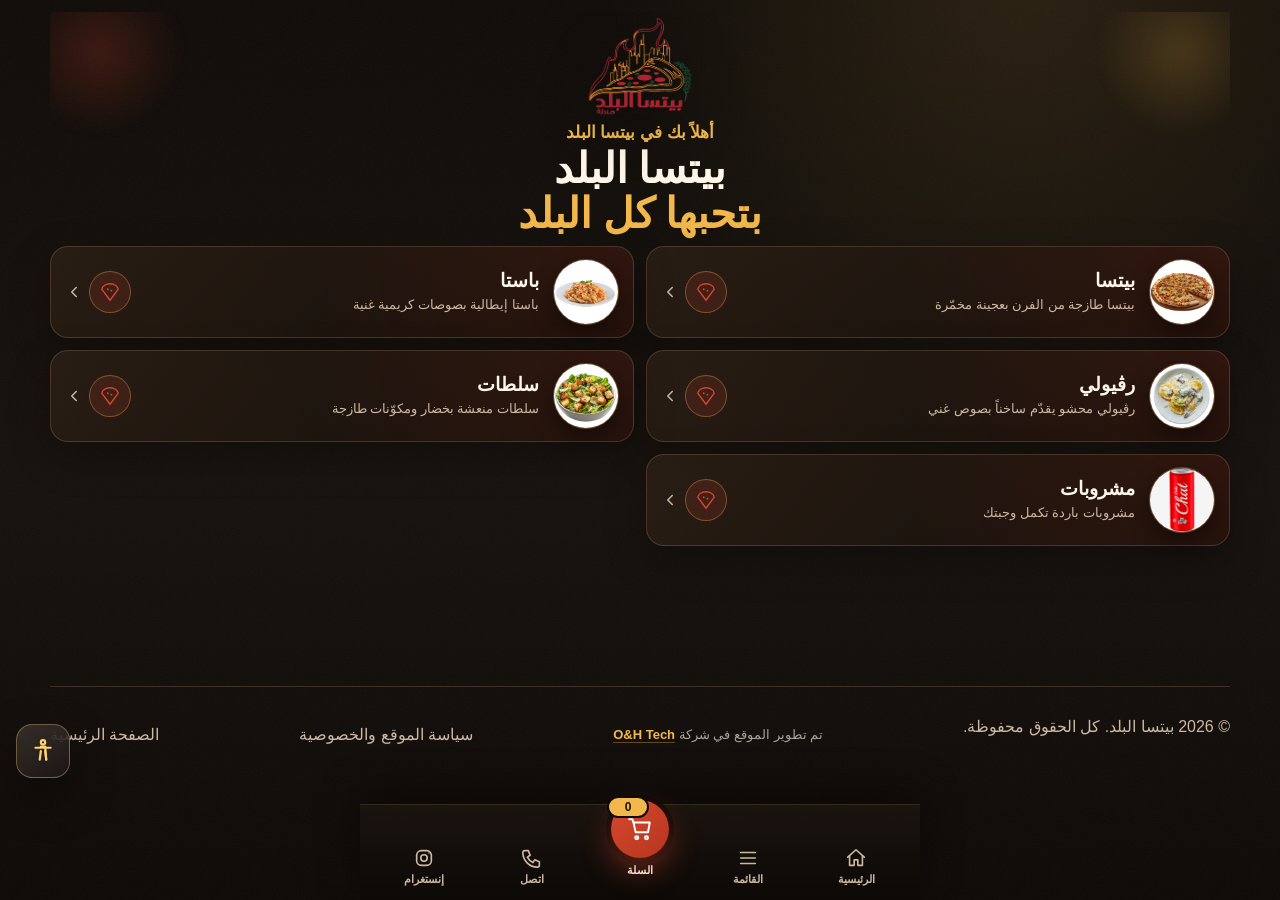
==== menu.html @ ef50d045 "Update pizza-Omari" ====
<!doctype html>
<html lang="ar" dir="rtl">
<head>
  <meta charset="utf-8">
  <meta name="viewport" content="width=device-width, initial-scale=1">
  <meta http-equiv="Content-Security-Policy" content="default-src 'self'; script-src 'self'; style-src 'self' 'unsafe-inline' https://fonts.googleapis.com; font-src 'self' https://fonts.gstatic.com; img-src 'self' data: https:; media-src 'self'; frame-src https://www.google.com https://maps.google.com; connect-src 'self'; object-src 'none'; base-uri 'self'; form-action 'none'; upgrade-insecure-requests">
  <meta http-equiv="X-Content-Type-Options" content="nosniff">
  <meta name="referrer" content="strict-origin-when-cross-origin">
  <title>قائمة بيتسا البلد | بيتسا، باستا، رڤيولي وسلطات</title>
  <meta name="description" content="استعرض قائمة بيتسا البلد، اختر المكونات والإضافات، واجمع طلبك في سلة عرض للنادل بدون إتمام طلب إلكتروني.">
  <meta name="theme-color" content="#120d0a">
  <link rel="icon" type="image/png" href="assets/favicon.png">
  <link rel="apple-touch-icon" href="assets/favicon.png">
  <link rel="preconnect" href="https://fonts.googleapis.com">
  <link rel="preconnect" href="https://fonts.gstatic.com" crossorigin>
  <link rel="stylesheet" href="https://fonts.googleapis.com/css2?family=Cairo:wght@400;500;600;700;800;900&family=El+Messiri:wght@400;500;600;700&display=swap">
  <link rel="stylesheet" href="css/main.css?v=20260606-close-center">
  <link rel="stylesheet" href="css/menu.css?v=20260606-close-center">
  <link rel="stylesheet" href="css/responsive.css">
  <link rel="stylesheet" href="css/enhancements.css?v=20260606-availability">
  <link rel="stylesheet" href="css/accessibility.css?v=20260606-a11y-left">
</head>
<body class="menu-page">
  <header class="site-header solid">
    <a class="brand" href="index.html" aria-label="بيتسا البلد">
      <span class="brand-mark"><img src="assets/logo-transparent.png" alt="" width="52" height="52"></span>
      <span>بيتسا البلد</span>
    </a>
    <nav class="nav-links" aria-label="التنقل الرئيسي">
      <a href="index.html#about">عن المطعم</a>
      <a href="menu.html" aria-current="page">القائمة</a>
      <a href="index.html#gallery">الصور</a>
      <a href="index.html#contact">تواصل</a>
    </nav>
    <a class="header-call" data-site-phone-link href="tel:0502210075">اتصل الآن</a>
  </header>

  <main class="menu-shell" data-view="categories">
    <div class="categories-view">
      <section class="menu-hero-brand">
        <img class="mhb-logo" src="assets/logo-transparent.png" alt="بيتسا البلد" width="84" height="84">
        <p class="mhb-welcome">أهلاً بك في بيتسا البلد</p>
        <h1 class="mhb-title">بيتسا البلد<br><span>بتحبها كل البلد</span></h1>
      </section>

      <section class="category-cards" id="categoryCards" aria-label="فئات القائمة"></section>
    </div>

    <div class="products-view">
      <div class="products-head">
        <button class="back-to-cats" id="backToCats" type="button">
          <svg viewBox="0 0 24 24" fill="none" stroke="currentColor" stroke-width="2" stroke-linecap="round" stroke-linejoin="round" aria-hidden="true"><path d="M9 6l6 6-6 6"/></svg>
          <span>القائمة الرئيسية</span>
        </button>
        <h2 id="activeCategoryTitle"></h2>
      </div>

      <section class="menu-tools" aria-label="البحث والفلترة">
      <label class="search-box">
        <span>بحث</span>
        <input id="menuSearch" type="search" placeholder="ابحث عن منتج..." autocomplete="off">
      </label>
      <div class="category-tabs" id="categoryTabs" role="tablist" aria-label="فئات القائمة"></div>
    </section>

    <section class="menu-board" aria-label="القائمة والسلة">
      <div class="menu-results">
        <div class="results-meta" id="resultsMeta"></div>
        <div class="products-grid" id="productsGrid"></div>
        <p class="empty-state" id="emptyState" hidden>لا توجد منتجات مطابقة للبحث الحالي.</p>
      </div>

    </section>
    </div>
  </main>

  <aside class="cart-panel" aria-label="سلة عرض للنادل">
    <div class="cart-head">
      <div>
        <span class="eyebrow">سلة العرض</span>
        <h2>اختياراتك</h2>
      </div>
      <strong id="cartCount">0</strong>
      <button class="cart-close" id="cartClose" type="button" aria-label="إغلاق السلة">×</button>
    </div>
    <div class="cart-items" id="cartItems"></div>
    <p class="empty-cart" id="emptyCart">السلة فارغة حالياً. أضف وجبة لتجميع أفكارك قبل مناداة النادل.</p>
    <div class="cart-total">
      <span>المجموع التقريبي</span>
      <strong id="cartTotal">0 ₪</strong>
    </div>
    <button class="checkout-btn" id="checkoutOrder" type="button">إتمام الطلب عبر واتساب</button>
    <button class="clear-cart" id="clearCart" type="button">تفريغ السلة</button>
    <p class="cart-note">أضف أصنافك ثم أرسل الطلب عبر واتساب، أو اعرض السلة للنادل عند الطاولة.</p>
  </aside>

  <nav class="bottom-nav" aria-label="التنقل السفلي">
    <a class="bottom-nav-item" href="index.html" aria-label="الصفحة الرئيسية">
      <svg viewBox="0 0 24 24" fill="none" stroke="currentColor" stroke-width="1.8" stroke-linecap="round" stroke-linejoin="round" aria-hidden="true"><path d="M3 11l9-8 9 8"/><path d="M5 10v10h5v-6h4v6h5V10"/></svg>
      <span>الرئيسية</span>
    </a>
    <button class="bottom-nav-item" id="navMenu" type="button" aria-label="عرض كل الأصناف">
      <svg viewBox="0 0 24 24" fill="none" stroke="currentColor" stroke-width="1.8" stroke-linecap="round" stroke-linejoin="round" aria-hidden="true"><path d="M4 6h16M4 12h16M4 18h16"/></svg>
      <span>القائمة</span>
    </button>
    <button class="bottom-nav-cart" id="cartToggle" type="button" aria-label="فتح السلة">
      <span class="cart-fab">
        <svg viewBox="0 0 24 24" fill="none" stroke="currentColor" stroke-width="1.8" stroke-linecap="round" stroke-linejoin="round" aria-hidden="true"><path d="M6 6h15l-1.6 9H8z"/><path d="M6 6 5 3H2"/><circle cx="9" cy="20" r="1.4"/><circle cx="18" cy="20" r="1.4"/></svg>
        <span class="cart-float-count" id="cartFloatCount">0</span>
      </span>
      <span>السلة</span>
      <strong id="cartFloatTotal" hidden>0 ₪</strong>
    </button>
    <a class="bottom-nav-item" data-site-phone-link href="tel:0502210075" aria-label="اتصل بنا">
      <svg viewBox="0 0 24 24" fill="none" stroke="currentColor" stroke-width="1.8" stroke-linecap="round" stroke-linejoin="round" aria-hidden="true"><path d="M4 4h4l2 5-3 2a12 12 0 0 0 6 6l2-3 5 2v4a2 2 0 0 1-2 2A16 16 0 0 1 2 6a2 2 0 0 1 2-2z"/></svg>
      <span>اتصل</span>
    </a>
    <a class="bottom-nav-item" data-site-instagram href="https://instagram.com/pizza._.albld" target="_blank" rel="noopener noreferrer" aria-label="إنستغرام بيتسا البلد">
      <svg viewBox="0 0 24 24" fill="none" stroke="currentColor" stroke-width="1.8" stroke-linecap="round" stroke-linejoin="round" aria-hidden="true"><rect x="4" y="4" width="16" height="16" rx="5"/><circle cx="12" cy="12" r="3.5"/><path d="M17.5 6.5h.01"/></svg>
      <span>إنستغرام</span>
    </a>
  </nav>

  <div class="cart-backdrop" id="cartBackdrop" aria-hidden="true"></div>

  <div class="customizer" id="customizer" aria-hidden="true">
    <div class="customizer-dialog" role="dialog" aria-modal="true" aria-labelledby="customizerTitle">
      <button class="modal-close" id="closeCustomizer" type="button" aria-label="إغلاق">×</button>
      <div class="customizer-grid">
        <img id="customizerImage" alt="">
        <div class="customizer-content">
          <span class="category-pill" id="customizerCategory"></span>
          <h2 id="customizerTitle"></h2>
          <p id="customizerDescription"></p>
          <div class="customizer-price" id="customizerPrice"></div>

          <div class="option-group" id="ingredientsOptions"></div>
          <div class="option-group" id="freeAddonOptions"></div>
          <div class="option-group" id="paidAddonOptions"></div>

          <label class="notes-field">
            <span>ملاحظات خاصة</span>
            <textarea id="itemNotes" rows="3" placeholder="مثال: سلطة بدون بصل، صوص على الجنب..."></textarea>
          </label>

          <div class="modal-actions">
            <div class="qty-stepper customizer-qty-stepper">
              <span>الكمية</span>
              <button type="button" id="itemQtyMinus" aria-label="إنقاص الكمية">−</button>
              <strong id="itemQty" class="qty-readonly" aria-live="polite">1</strong>
              <button type="button" id="itemQtyPlus" aria-label="زيادة الكمية">+</button>
            </div>
            <button class="add-cart-btn" id="saveCartItem" type="button">إضافة للسلة</button>
          </div>
        </div>
      </div>
    </div>
  </div>

  <div class="pizza-split-modal" id="pizzaSplitModal" aria-hidden="true">
    <div class="pizza-split-dialog" role="dialog" aria-modal="true" aria-labelledby="pizzaSplitTitle">
      <button class="modal-close pizza-split-close" id="pizzaSplitClose" type="button" aria-label="إغلاق">×</button>
      <div id="pizzaSplitContent"></div>
    </div>
  </div>

  <footer class="site-footer">
    <p>© <span id="year"></span> بيتسا البلد. كل الحقوق محفوظة.</p>
    <p class="credit-line">تم تطوير الموقع في شركة  <a href="https://oh-tech.co" target="_blank" rel="noopener noreferrer">O&amp;H Tech</a></p>
    <a href="policy.html">سياسة الموقع والخصوصية</a>
    <a href="index.html">الصفحة الرئيسية</a>
  </footer>

  <div class="toast-stack" id="toastStack" aria-live="polite" aria-atomic="false"></div>

  <script src="data/site.js"></script>
  <script src="data/menu.js?v=20260606-availability"></script>
  <script src="js/menu.js?v=20260606-whatsapp-api" defer></script>
  <script src="js/accessibility.js?v=20260606-a11y" defer></script>
</body>
</html>
---- css/main.css ----
:root {
  color-scheme: dark;
  --bg: #120d0a;
  --bg-soft: #1c1510;
  --panel: #241a13;
  --panel-2: #2e2117;
  --text: #fff6e8;
  --muted: #cdb9a3;
  --line: rgba(255, 214, 158, .16);
  --gold: #f2b84b;
  --amber: #d96b28;
  --tomato: #d8462f;
  --green: #7eaa54;
  --shadow: 0 24px 80px rgba(0, 0, 0, .38);
  --radius: 8px;
  --container: min(1180px, calc(100% - 40px));
  font-family: Tahoma, Arial, sans-serif;
}

* {
  box-sizing: border-box;
}

html {
  scroll-behavior: smooth;
}

body {
  margin: 0;
  min-height: 100vh;
  background:
    radial-gradient(circle at 80% 10%, rgba(216, 70, 47, .18), transparent 28rem),
    radial-gradient(circle at 12% 4%, rgba(242, 184, 75, .13), transparent 24rem),
    linear-gradient(180deg, #120d0a 0%, #18100c 48%, #100b09 100%);
  color: var(--text);
  overflow-x: hidden;
}

body.loading {
  overflow: hidden;
}

img {
  display: block;
  max-width: 100%;
}

a {
  color: inherit;
  text-decoration: none;
}

button,
input {
  font: inherit;
}

.site-header {
  position: fixed;
  top: 0;
  left: 0;
  right: auto;
  transform: none;
  z-index: 50;
  width: 100%;
  min-height: 76px;
  margin: 0;
  display: grid;
  grid-template-columns: minmax(230px, 1fr) auto minmax(170px, 1fr);
  align-items: center;
  gap: 22px;
  padding: 10px max(22px, calc((100vw - 1180px) / 2));
  border: 0;
  border-bottom: 1px solid rgba(255, 214, 158, .12);
  border-radius: 0;
  background: linear-gradient(180deg, rgba(18, 13, 10, .96), rgba(18, 13, 10, .82));
  box-shadow: 0 18px 54px rgba(0, 0, 0, .28);
  backdrop-filter: blur(20px);
}

.site-header.solid {
  position: sticky;
  top: 12px;
  left: auto;
  right: auto;
  transform: none;
  width: var(--container);
  min-height: 62px;
  margin-top: 12px;
  padding: 8px 10px;
  border: 1px solid var(--line);
  border-radius: var(--radius);
  background: linear-gradient(180deg, rgba(28, 21, 16, .94), rgba(18, 13, 10, .9));
}

.site-header:not(.solid) {
  direction: ltr;
  display: flex;
  justify-content: center;
}

.site-header:not(.solid) .brand,
.site-header:not(.solid) .nav-links,
.site-header:not(.solid) .header-call {
  direction: rtl;
}

.site-header:not(.solid) .brand {
  order: 3;
  margin-left: auto;
}

.site-header:not(.solid) .nav-links {
  order: 2;
  margin-inline: auto;
}

.site-header:not(.solid) .header-call {
  order: 1;
  margin-right: auto;
}

.brand {
  display: inline-flex;
  align-items: center;
  gap: 12px;
  justify-self: start;
  font-weight: 800;
  white-space: nowrap;
}

.brand-mark {
  display: grid;
  place-items: center;
  width: 58px;
  height: 48px;
  border-radius: 0;
  background: transparent;
  box-shadow: none;
  overflow: visible;
}

.brand-mark img {
  width: 52px;
  height: 52px;
  object-fit: contain;
  transform: translateY(1px);
  filter: drop-shadow(0 8px 14px rgba(0, 0, 0, .45));
}

.nav-links {
  justify-self: center;
  display: flex;
  align-items: center;
  justify-content: center;
  gap: 4px;
  padding: 4px;
  border: 1px solid rgba(255, 214, 158, .12);
  border-radius: var(--radius);
  background: rgba(255, 255, 255, .035);
  color: var(--muted);
  font-size: 14px;
}

.nav-links a {
  min-height: 36px;
  display: inline-flex;
  align-items: center;
  padding: 0 14px;
  border-radius: 6px;
  transition: color .2s ease, transform .2s ease, background .2s ease;
}

.nav-links a:hover,
.nav-links a[aria-current="page"] {
  color: var(--text);
  background: rgba(242, 184, 75, .1);
  transform: translateY(-2px);
}

.header-call {
  justify-self: end;
  display: inline-flex;
  align-items: center;
  justify-content: center;
  min-height: 42px;
  padding: 0 18px;
  border: 1px solid rgba(242, 184, 75, .38);
  border-radius: var(--radius);
  color: var(--gold);
  font-weight: 700;
}

.home-notice {
  position: fixed;
  top: 86px;
  left: 50%;
  z-index: 45;
  width: var(--container);
  min-height: 46px;
  display: grid;
  grid-template-columns: auto 1fr auto;
  align-items: center;
  gap: 14px;
  padding: 8px 12px;
  border: 1px solid rgba(242, 184, 75, .24);
  border-radius: var(--radius);
  background: rgba(28, 21, 16, .78);
  box-shadow: 0 16px 44px rgba(0, 0, 0, .28);
  backdrop-filter: blur(16px);
  transform: translateX(-50%);
}

.home-notice span {
  display: inline-flex;
  align-items: center;
  min-height: 30px;
  padding: 0 10px;
  border-radius: 999px;
  color: #211106;
  background: var(--gold);
  font-size: 13px;
  font-weight: 900;
}

.home-notice p {
  margin: 0;
  color: var(--muted);
  line-height: 1.5;
  font-size: 14px;
}

.home-notice a {
  color: var(--gold);
  font-weight: 900;
  white-space: nowrap;
}

.page-shell,
.menu-shell {
  width: var(--container);
  margin: 0 auto;
}

.hero {
  min-height: 100vh;
  display: grid;
  grid-template-columns: minmax(0, .95fr) minmax(320px, 1.05fr);
  align-items: center;
  gap: 42px;
  padding: 172px 0 70px;
}

.hero-content {
  position: relative;
  z-index: 2;
}

.eyebrow {
  margin: 0 0 12px;
  color: var(--gold);
  font-weight: 800;
  letter-spacing: 0;
}

h1,
h2,
h3,
p {
  margin-top: 0;
}

h1 {
  margin-bottom: 18px;
  font-size: clamp(48px, 8vw, 104px);
  line-height: .95;
  letter-spacing: 0;
}

h2 {
  margin-bottom: 14px;
  font-size: clamp(30px, 4vw, 56px);
  line-height: 1.08;
}

h3 {
  margin-bottom: 8px;
}

.hero-copy {
  max-width: 650px;
  color: var(--muted);
  font-size: 19px;
  line-height: 1.9;
}

.hero-actions {
  display: flex;
  flex-wrap: wrap;
  gap: 14px;
  margin-top: 30px;
}

.btn {
  position: relative;
  display: inline-flex;
  align-items: center;
  justify-content: center;
  min-height: 48px;
  padding: 13px 24px;
  border-radius: var(--radius);
  overflow: hidden;
  font-weight: 800;
  transition: transform .2s ease, box-shadow .2s ease, border-color .2s ease;
}

.btn::after {
  content: "";
  position: absolute;
  inset: 0;
  background: linear-gradient(90deg, transparent, rgba(255, 255, 255, .22), transparent);
  transform: translateX(110%);
  transition: transform .45s ease;
}

.btn:hover {
  transform: translateY(-3px);
}

.btn:hover::after {
  transform: translateX(-110%);
}

.btn-primary {
  color: #211106;
  background: linear-gradient(135deg, var(--gold), #ffcf67);
  box-shadow: 0 16px 40px rgba(242, 184, 75, .25);
}

.btn-ghost {
  border: 1px solid var(--line);
  background: rgba(255, 255, 255, .04);
}

.hero-visual {
  filter: drop-shadow(0 30px 70px rgba(0, 0, 0, .45));
}

.section-heading {
  max-width: 760px;
  margin-bottom: 34px;
}

.section-heading p:not(.eyebrow) {
  color: var(--muted);
  line-height: 1.85;
}

section:not(.hero) {
  padding: 92px 0;
}

.about-grid,
.location-grid {
  display: grid;
  grid-template-columns: minmax(0, 1fr) minmax(320px, .82fr);
  gap: 24px;
  align-items: stretch;
}

.about-media,
.info-panel,
.dish-card,
.feature-card,
.contact-card {
  border: 1px solid var(--line);
  border-radius: var(--radius);
  background: linear-gradient(180deg, rgba(255, 255, 255, .055), rgba(255, 255, 255, .025));
  box-shadow: var(--shadow);
}

.about-media {
  overflow: hidden;
  min-height: 460px;
}

.about-media img {
  width: 100%;
  height: 100%;
  object-fit: cover;
}

.feature-grid {
  display: grid;
  grid-template-columns: repeat(2, minmax(0, 1fr));
  gap: 16px;
}

.feature-card {
  padding: 24px;
}

.feature-card span {
  display: inline-block;
  margin-bottom: 34px;
  color: var(--gold);
  font-weight: 900;
}

.feature-card p,
.dish-card p,
.info-panel p {
  color: var(--muted);
  line-height: 1.75;
}

.menu-preview,
.contact-grid {
  display: grid;
  grid-template-columns: repeat(3, minmax(0, 1fr));
  gap: 18px;
}

.dish-card {
  overflow: hidden;
}

.dish-card img {
  width: 100%;
  aspect-ratio: 1.2;
  object-fit: cover;
  background: var(--panel);
}

.dish-card div {
  padding: 20px;
}

.dish-card strong {
  display: inline-block;
  margin-top: 8px;
  color: var(--gold);
  font-size: 22px;
}

.gallery-grid {
  display: grid;
  grid-template-columns: 1.1fr .9fr;
  grid-auto-rows: 270px;
  gap: 16px;
}

.gallery-item {
  position: relative;
  padding: 0;
  border: 1px solid var(--line);
  border-radius: var(--radius);
  overflow: hidden;
  cursor: pointer;
  background: var(--panel);
}

.gallery-item:first-child {
  grid-row: span 2;
}

.gallery-item img {
  width: 100%;
  height: 100%;
  object-fit: cover;
  transition: transform .45s ease, filter .45s ease;
}

.gallery-item:hover img {
  transform: scale(1.06);
  filter: saturate(1.15) contrast(1.06);
}

.location-grid iframe {
  width: 100%;
  min-height: 420px;
  border: 1px solid var(--line);
  border-radius: var(--radius);
  filter: grayscale(.35) invert(.9) contrast(.9);
}

.info-panel {
  padding: 30px;
}

.contact-card {
  padding: 26px;
  transition: transform .2s ease, border-color .2s ease;
}

.contact-card:hover {
  transform: translateY(-5px);
  border-color: rgba(242, 184, 75, .42);
}

.contact-card span {
  display: block;
  margin-bottom: 8px;
  color: var(--muted);
}

.contact-card strong {
  color: var(--gold);
  font-size: 22px;
}

.contact-cta {
  margin-top: 24px;
}

.map-link {
  margin-top: 14px;
}

.location-actions {
  display: flex;
  flex-wrap: wrap;
  gap: 10px;
  margin-top: 14px;
}

.location-actions .map-link {
  margin-top: 0;
}

.site-footer {
  width: var(--container);
  margin: 0 auto;
  padding: 30px 0 38px;
  border-top: 1px solid var(--line);
  display: flex;
  justify-content: space-between;
  gap: 18px;
  color: var(--muted);
}

.lightbox {
  position: fixed;
  inset: 0;
  z-index: 80;
  display: grid;
  place-items: center;
  padding: 26px;
  background: rgba(0, 0, 0, .84);
  opacity: 0;
  pointer-events: none;
  transition: opacity .25s ease;
}

.lightbox.is-open {
  opacity: 1;
  pointer-events: auto;
}

.lightbox img {
  max-width: min(980px, 92vw);
  max-height: 82vh;
  border-radius: var(--radius);
  box-shadow: var(--shadow);
}

.lightbox-close {
  position: absolute;
  top: 24px;
  left: 24px;
  display: grid;
  place-items: center;
  width: 44px;
  height: 44px;
  padding: 0;
  border: 1px solid var(--line);
  border-radius: 50%;
  color: var(--text);
  background: rgba(255, 255, 255, .08);
  cursor: pointer;
  font-family: Arial, sans-serif;
  font-size: 30px;
  line-height: 1;
  text-align: center;
}
---- css/menu.css ----
.menu-page {
  background:
    radial-gradient(circle at 78% 0%, rgba(242, 184, 75, .11), transparent 24rem),
    linear-gradient(180deg, #120d0a, #17100c 54%, #100b09);
}

.menu-page section {
  padding: 0;
}

.menu-shell {
  padding: 12px 0 140px;
}

.menu-hero {
  display: grid;
  place-items: start;
  min-height: 360px;
  padding: 84px 0 46px;
}

.menu-hero h1 {
  max-width: 800px;
}

.menu-hero p:not(.eyebrow) {
  max-width: 720px;
  color: var(--muted);
  line-height: 1.85;
  font-size: 18px;
}

.menu-tools {
  position: sticky;
  top: 92px;
  z-index: 20;
  display: grid;
  grid-template-columns: 320px 1fr;
  gap: 16px;
  align-items: center;
  padding: 14px;
  border: 1px solid var(--line);
  border-radius: var(--radius);
  background: rgba(18, 13, 10, .86);
  backdrop-filter: blur(18px);
}

.menu-page .menu-tools {
  padding: 14px;
}

.menu-page .menu-board {
  padding: 0;
}

.search-box span {
  position: absolute;
  width: 1px;
  height: 1px;
  overflow: hidden;
  clip: rect(0, 0, 0, 0);
  white-space: nowrap;
}

.search-box input {
  width: 100%;
  min-height: 48px;
  border: 1px solid var(--line);
  border-radius: var(--radius);
  outline: none;
  padding: 0 14px;
  color: var(--text);
  background: rgba(255, 255, 255, .05);
}

.search-box input:focus {
  border-color: rgba(242, 184, 75, .55);
}

.category-tabs {
  display: flex;
  flex-wrap: wrap;
  gap: 10px;
}

.category-tabs button {
  min-height: 42px;
  border: 1px solid var(--line);
  border-radius: var(--radius);
  padding: 0 16px;
  cursor: pointer;
  color: var(--muted);
  background: rgba(255, 255, 255, .04);
  transition: transform .2s ease, color .2s ease, background .2s ease, border-color .2s ease;
}

.category-tabs button:hover,
.category-tabs button.is-active {
  transform: translateY(-2px);
  color: #1d1108;
  border-color: transparent;
  background: linear-gradient(135deg, var(--gold), #ffd16e);
}

.menu-board {
  display: grid;
  grid-template-columns: minmax(0, 1fr);
  gap: 22px;
  align-items: start;
}

.menu-results {
  padding-top: 34px;
}

.results-meta {
  margin-bottom: 18px;
  color: var(--muted);
}

.products-grid {
  display: grid;
  grid-template-columns: repeat(3, minmax(0, 1fr));
  gap: 18px;
}

.product-card {
  border: 1px solid var(--line);
  border-radius: var(--radius);
  overflow: hidden;
  background: linear-gradient(180deg, rgba(255, 255, 255, .06), rgba(255, 255, 255, .025));
  box-shadow: var(--shadow);
  animation: productIn .5s ease both;
}

.product-card img {
  width: 100%;
  aspect-ratio: 1.25;
  object-fit: cover;
  background: var(--panel);
}

.product-body {
  padding: 20px;
}

.product-top {
  display: flex;
  justify-content: space-between;
  gap: 14px;
  align-items: start;
  margin-bottom: 10px;
}

.product-top h2 {
  margin: 0;
  font-size: 22px;
}

.price {
  color: var(--gold);
  font-size: 22px;
  font-weight: 900;
  white-space: nowrap;
}

.category-pill {
  display: inline-flex;
  margin-bottom: 12px;
  padding: 6px 10px;
  border-radius: 999px;
  color: var(--gold);
  background: rgba(242, 184, 75, .1);
  font-size: 13px;
  font-weight: 800;
}

.product-card p {
  margin-bottom: 0;
  color: var(--muted);
  line-height: 1.75;
}

.product-options-preview {
  display: grid;
  gap: 9px;
  margin-top: 16px;
  padding-top: 16px;
  border-top: 1px solid var(--line);
}

.product-options-preview strong {
  color: var(--text);
  font-size: 14px;
}

.chips {
  display: flex;
  flex-wrap: wrap;
  gap: 7px;
}

.chips span {
  display: inline-flex;
  align-items: center;
  min-height: 28px;
  padding: 5px 9px;
  border: 1px solid rgba(242, 184, 75, .2);
  border-radius: 999px;
  color: var(--muted);
  background: rgba(242, 184, 75, .06);
  font-size: 12px;
}

.muted-line {
  color: var(--muted);
  font-size: 13px;
}

.add-cart-btn,
.clear-cart {
  min-height: 46px;
  border: 0;
  border-radius: var(--radius);
  cursor: pointer;
  color: #211106;
  background: linear-gradient(135deg, var(--gold), #ffcf67);
  font-weight: 900;
  transition: transform .2s ease, filter .2s ease;
}

.add-cart-btn:hover,
.clear-cart:hover {
  transform: translateY(-2px);
  filter: brightness(1.04);
}

.product-add {
  width: 100%;
  margin-top: 18px;
}

.cart-panel {
  position: fixed;
  inset: auto 50% 22px auto;
  z-index: 85;
  width: min(440px, calc(100vw - 28px));
  max-height: min(78vh, 720px);
  overflow: auto;
  margin-top: 0;
  border: 1px solid var(--line);
  border-radius: var(--radius);
  background: rgba(18, 13, 10, .96);
  box-shadow: var(--shadow);
  backdrop-filter: blur(18px);
  padding: 18px;
  opacity: 0;
  pointer-events: none;
  transform: translate(-50%, 28px) scale(.98);
  transition: opacity .25s ease, transform .25s ease;
}

.cart-panel.is-open {
  opacity: 1;
  pointer-events: auto;
  transform: translate(-50%, 0) scale(1);
}

.cart-head,
.cart-item-top,
.cart-total,
.modal-actions {
  display: flex;
  align-items: center;
  justify-content: space-between;
  gap: 14px;
}

.cart-head h2 {
  margin: 0;
  font-size: 26px;
}

.cart-head strong {
  display: grid;
  place-items: center;
  min-width: 42px;
  height: 42px;
  border-radius: 50%;
  color: #211106;
  background: var(--gold);
}

.cart-close {
  display: grid;
  place-items: center;
  width: 38px;
  height: 38px;
  padding: 0;
  border: 1px solid var(--line);
  border-radius: 50%;
  cursor: pointer;
  color: var(--text);
  background: rgba(255, 255, 255, .06);
  font-family: Arial, sans-serif;
  font-size: 26px;
  line-height: 1;
  text-align: center;
}

.cart-items {
  display: grid;
  gap: 12px;
  margin-top: 16px;
}

.cart-item {
  padding: 14px;
  border: 1px solid var(--line);
  border-radius: var(--radius);
  background: rgba(255, 255, 255, .04);
}

.cart-item h3 {
  margin: 0 0 5px;
  font-size: 17px;
}

.cart-item span,
.cart-item-details p,
.cart-note,
.empty-cart {
  color: var(--muted);
}

.cart-item-details {
  display: grid;
  gap: 4px;
  margin: 12px 0;
}

.cart-item-details p {
  margin: 0;
  line-height: 1.55;
  font-size: 13px;
}

.pizza-slice-details {
  margin: 10px 0;
  padding: 14px 14px 10px;
  border: 1px solid rgba(255, 255, 255, .12);
  border-radius: 18px;
  background: linear-gradient(145deg, rgba(63, 101, 78, .98), rgba(54, 87, 68, .96));
  color: #f5f1df;
  box-shadow: inset 0 0 0 1px rgba(255, 255, 255, .04);
}

.pizza-slice-details h4 {
  margin: 0 0 12px;
  text-align: end;
  color: #fff8db;
  font-size: 22px;
  line-height: 1.1;
}

.pizza-slice-detail-list {
  display: grid;
}

.pizza-slice-detail-row {
  display: grid;
  grid-template-columns: 54px minmax(0, 1fr) 34px;
  align-items: center;
  gap: 10px;
  min-height: 52px;
  padding: 8px 0;
  border-bottom: 1px solid rgba(255, 255, 255, .09);
}

.pizza-slice-detail-row:last-child {
  border-bottom: 0;
}

.pizza-slice-range {
  color: rgba(236, 239, 226, .62);
  font-size: 13px;
  white-space: nowrap;
}

.pizza-slice-tags {
  display: flex;
  flex-wrap: wrap;
  align-items: center;
  justify-content: flex-end;
  gap: 8px;
  min-width: 0;
}

.pizza-detail-chip {
  --chip-color: #f5d48b;
  display: inline-flex;
  align-items: center;
  gap: 7px;
  max-width: 100%;
  min-height: 34px;
  padding: 5px 10px;
  border: 1px solid color-mix(in srgb, var(--chip-color) 54%, #ffffff);
  border-radius: 999px;
  background: color-mix(in srgb, var(--chip-color) 16%, #fff7de);
  color: #724308;
  font-size: 13px;
  font-weight: 900;
  box-shadow: 0 5px 14px rgba(0, 0, 0, .14), inset 0 1px 0 rgba(255, 255, 255, .58);
}

.pizza-detail-chip.is-free {
  background: color-mix(in srgb, var(--chip-color) 18%, #ecffed);
  color: #1e5d2c;
}

.pizza-detail-chip.is-paid {
  background: #fff3cf;
  color: #8a560c;
}

.pizza-detail-chip.is-removed {
  background: #ffe6df;
  color: #8e2d20;
}

.pizza-detail-chip-text {
  min-width: 0;
  overflow: hidden;
  text-overflow: ellipsis;
  white-space: nowrap;
}

.pizza-detail-chip-icon {
  display: inline-grid;
  place-items: center;
  flex: 0 0 auto;
  min-width: 18px;
  font-size: 17px;
}

.pizza-slice-empty {
  color: rgba(245, 241, 223, .68);
  font-size: 13px;
}

.pizza-slice-fraction {
  color: #0f2231;
  font-family: Georgia, "Times New Roman", serif;
  font-size: 22px;
  line-height: 1;
  text-align: center;
  direction: ltr;
  opacity: .82;
}

.cart-actions {
  display: flex;
  gap: 8px;
}

.cart-actions button {
  flex: 1;
  min-height: 36px;
  border: 1px solid var(--line);
  border-radius: var(--radius);
  cursor: pointer;
  color: var(--text);
  background: rgba(255, 255, 255, .05);
}

.cart-total {
  margin-top: 18px;
  padding-top: 16px;
  border-top: 1px solid var(--line);
}

.cart-total strong {
  color: var(--gold);
  font-size: 24px;
}

.clear-cart {
  width: 100%;
  margin-top: 14px;
}

.clear-cart:disabled {
  cursor: not-allowed;
  opacity: .45;
  transform: none;
}

.cart-note {
  margin: 12px 0 0;
  font-size: 13px;
  line-height: 1.6;
}

.cart-backdrop {
  position: fixed;
  inset: 0;
  z-index: 84;
  background: rgba(0, 0, 0, .46);
  opacity: 0;
  pointer-events: none;
  transition: opacity .25s ease;
}

.cart-backdrop.is-open {
  opacity: 1;
  pointer-events: auto;
}

.cart-float {
  position: fixed;
  right: 50%;
  bottom: 18px;
  z-index: 70;
  width: min(520px, calc(100vw - 28px));
  min-height: 62px;
  display: grid;
  grid-template-columns: 42px 1fr auto;
  align-items: center;
  gap: 14px;
  border: 1px solid rgba(242, 184, 75, .4);
  border-radius: var(--radius);
  cursor: pointer;
  color: var(--text);
  background: linear-gradient(135deg, rgba(40, 27, 17, .96), rgba(20, 13, 9, .96));
  box-shadow: 0 18px 55px rgba(0, 0, 0, .42), 0 0 0 1px rgba(255, 255, 255, .035) inset;
  backdrop-filter: blur(18px);
  padding: 10px 14px;
  transform: translateX(50%);
  animation: cartFloatIn .45s ease both;
}

.cart-float:hover {
  border-color: rgba(242, 184, 75, .68);
}

.cart-float-count {
  display: grid;
  place-items: center;
  width: 42px;
  height: 42px;
  border-radius: 50%;
  color: #211106;
  background: var(--gold);
  font-weight: 900;
}

.cart-float-title {
  color: var(--muted);
  font-weight: 800;
  text-align: start;
}

.cart-float strong {
  color: var(--gold);
  font-size: 24px;
}

.cart-float.has-items {
  animation: cartPulse .42s ease;
}

.customizer {
  position: fixed;
  inset: 0;
  z-index: 90;
  display: grid;
  place-items: center;
  padding: 22px;
  background: rgba(0, 0, 0, .76);
  opacity: 0;
  pointer-events: none;
  transition: opacity .22s ease;
}

.customizer.is-open {
  opacity: 1;
  pointer-events: auto;
}

.customizer-dialog {
  position: relative;
  width: min(980px, 100%);
  max-height: min(86vh, 820px);
  overflow: auto;
  border: 1px solid var(--line);
  border-radius: var(--radius);
  background: #18100c;
  box-shadow: var(--shadow);
}

.modal-close {
  position: absolute;
  top: 12px;
  left: 12px;
  z-index: 2;
  display: grid;
  place-items: center;
  width: 42px;
  height: 42px;
  padding: 0;
  border: 1px solid var(--line);
  border-radius: 50%;
  cursor: pointer;
  color: var(--text);
  background: rgba(255, 255, 255, .08);
  font-family: Arial, sans-serif;
  font-size: 28px;
  line-height: 1;
  text-align: center;
}

.customizer-grid {
  display: grid;
  grid-template-columns: 360px 1fr;
  gap: 0;
}

.customizer-grid > img {
  width: 100%;
  max-width: 500px;
  aspect-ratio: 1;
  height: auto;
  min-height: 0;
  object-fit: cover;
  justify-self: center;
  align-self: start;
  background: var(--panel);
}

.customizer-content {
  padding: 28px;
}

.customizer-content h2 {
  margin-bottom: 8px;
  font-size: 34px;
}

.customizer-content > p,
.option-group p {
  color: var(--muted);
  line-height: 1.7;
}

.customizer-price {
  display: inline-flex;
  margin: 6px 0 18px;
  padding: 8px 12px;
  border-radius: 999px;
  color: var(--gold);
  background: rgba(242, 184, 75, .1);
  font-weight: 900;
}

.option-group {
  margin-top: 18px;
  padding-top: 18px;
  border-top: 1px solid var(--line);
}

.option-group:empty {
  display: none;
}

.option-group h3 {
  margin-bottom: 5px;
  font-size: 18px;
}

.option-list {
  display: grid;
  grid-template-columns: repeat(2, minmax(0, 1fr));
  gap: 9px;
}

.option-check {
  display: flex;
  align-items: center;
  gap: 9px;
  min-height: 42px;
  padding: 9px 10px;
  border: 1px solid var(--line);
  border-radius: var(--radius);
  cursor: pointer;
  background: rgba(255, 255, 255, .04);
}

.option-check input {
  width: 18px;
  height: 18px;
  accent-color: var(--gold);
}

.option-check small {
  color: var(--gold);
}

.notes-field {
  display: grid;
  gap: 8px;
  margin-top: 20px;
}

.notes-field span,
.qty-stepper span {
  color: var(--muted);
  font-size: 13px;
}

.notes-field textarea,
.qty-stepper input {
  width: 100%;
  border: 1px solid var(--line);
  border-radius: var(--radius);
  outline: none;
  color: var(--text);
  background: rgba(255, 255, 255, .05);
}

.notes-field textarea {
  resize: vertical;
  padding: 12px;
}

.qty-stepper {
  display: grid;
  gap: 7px;
  width: 120px;
}

.customizer-qty-stepper {
  grid-template-columns: 40px 48px 40px;
  align-items: end;
  width: auto;
}

.customizer-qty-stepper > span {
  grid-column: 1 / -1;
}

.customizer-qty-stepper button,
.qty-readonly {
  display: grid;
  place-items: center;
  min-height: 46px;
  border: 1px solid var(--line);
  border-radius: var(--radius);
  color: var(--text);
  background: rgba(255, 255, 255, .05);
}

.customizer-qty-stepper button {
  cursor: pointer;
  font-size: 20px;
  font-weight: 900;
}

.customizer-qty-stepper button:disabled,
.qty-control button:disabled,
.pizza-split-bottom .qty-stepper button:disabled {
  cursor: not-allowed;
  opacity: .42;
}

.qty-readonly {
  user-select: none;
  font-weight: 900;
}

.qty-stepper input {
  min-height: 46px;
  padding: 0 12px;
}

.modal-actions {
  margin-top: 18px;
}

.modal-actions .add-cart-btn {
  flex: 1;
}

.empty-state {
  margin: 48px 0;
  padding: 24px;
  border: 1px dashed var(--line);
  border-radius: var(--radius);
  color: var(--muted);
  text-align: center;
}

@keyframes productIn {
  from { opacity: 0; transform: translateY(18px) scale(.98); }
  to { opacity: 1; transform: translateY(0) scale(1); }
}

@keyframes cartFloatIn {
  from { opacity: 0; transform: translate(50%, 18px); }
  to { opacity: 1; transform: translate(50%, 0); }
}

@keyframes cartPulse {
  0% { transform: translate(50%, 0) scale(1); }
  45% { transform: translate(50%, -4px) scale(1.015); }
  100% { transform: translate(50%, 0) scale(1); }
}

@media (max-width: 1100px) {
  .products-grid {
    grid-template-columns: repeat(2, minmax(0, 1fr));
  }
}

@media (max-width: 720px) {
  .products-grid,
  .option-list,
  .customizer-grid {
    grid-template-columns: 1fr;
  }

  .cart-panel {
    inset: auto 12px 92px 12px;
    width: auto;
    max-height: 72vh;
    transform: translateY(28px) scale(.98);
  }

  .cart-panel.is-open {
    transform: translateY(0) scale(1);
  }

  .cart-float {
    bottom: 12px;
    grid-template-columns: 36px 1fr auto;
    min-height: 56px;
  }

  .cart-float-count {
    width: 36px;
    height: 36px;
  }

  .cart-float strong {
    font-size: 20px;
  }

  .customizer-grid > img {
    width: min(100%, 500px);
    min-height: 0;
    max-height: none;
  }

  .customizer-content {
    padding: 20px;
  }

  .modal-actions {
    align-items: stretch;
    flex-direction: column;
  }

  .qty-stepper {
    width: 100%;
  }
}

/* Product rows: products open details in the centered customizer modal. */
.products-grid {
  grid-template-columns: 1fr;
  gap: 12px;
}

.product-row {
  display: grid;
  grid-template-columns: 96px minmax(0, 1fr);
  align-items: stretch;
  cursor: pointer;
  overflow: hidden;
  border-radius: 18px;
  background:
    radial-gradient(circle at 100% 0%, rgba(216, 70, 47, .12), transparent 54%),
    linear-gradient(135deg, rgba(46, 33, 23, .78), rgba(18, 12, 8, .92));
  box-shadow: var(--shadow-soft, 0 14px 40px rgba(0, 0, 0, .28));
  transition: transform .2s ease, border-color .2s ease, box-shadow .2s ease;
}

.product-row:hover,
.product-row:focus-visible {
  transform: translateY(-3px);
  border-color: rgba(242, 184, 75, .42);
  box-shadow: 0 22px 54px rgba(0, 0, 0, .42);
  outline: none;
}

.product-row.is-unavailable {
  cursor: not-allowed;
  opacity: .46;
  filter: grayscale(.72);
}

.product-row.is-unavailable:hover,
.product-row.is-unavailable:focus-visible {
  transform: none;
  border-color: var(--line);
  box-shadow: none;
}

.product-row.is-unavailable > img {
  opacity: .62;
}

.product-row.is-unavailable .product-add {
  cursor: not-allowed;
  opacity: .78;
  color: rgba(255, 247, 232, .68);
  background: rgba(255, 255, 255, .08);
  box-shadow: none;
}

.unavailable-badge {
  grid-column: 1;
  width: fit-content;
  margin: 0 0 6px;
  padding: 4px 10px;
  border: 1px solid rgba(255, 255, 255, .14);
  border-radius: 999px;
  color: rgba(255, 247, 232, .74);
  background: rgba(255, 255, 255, .08);
  font-size: 12px;
  font-weight: 800;
}

.product-row > img {
  width: 96px;
  height: 100%;
  min-height: 112px;
  aspect-ratio: auto;
  object-fit: cover;
  background: var(--panel);
}

.product-row .product-body {
  min-width: 0;
  display: grid;
  align-content: center;
  grid-template-columns: minmax(0, 1fr) auto;
  column-gap: 14px;
  padding: 14px;
}

.product-row .category-pill {
  grid-column: 1;
  width: fit-content;
  margin: 0 0 6px;
  padding: 4px 9px;
  font-size: 12px;
}

.product-row .product-top {
  grid-column: 1 / -1;
  align-items: center;
  margin-bottom: 5px;
}

.product-row .product-top h2 {
  overflow: hidden;
  text-overflow: ellipsis;
  white-space: nowrap;
  font-size: clamp(18px, 3vw, 22px);
}

.product-row .price {
  font-size: clamp(18px, 3vw, 22px);
}

.product-row p {
  grid-column: 1;
  margin: 0;
  display: -webkit-box;
  overflow: hidden;
  -webkit-line-clamp: 1;
  -webkit-box-orient: vertical;
  font-size: 14px;
  line-height: 1.6;
}

.product-row .product-options-preview {
  display: none;
}

.product-row .product-add {
  grid-column: 2;
  grid-row: 1 / 4;
  align-self: center;
  justify-self: end;
  width: auto;
  min-height: 40px;
  margin: 0;
  padding: 0 16px;
  white-space: nowrap;
}

@media (max-width: 560px) {
  .product-row {
    grid-template-columns: 78px minmax(0, 1fr);
  }

  .product-row > img {
    width: 78px;
    min-height: 104px;
  }

  .product-row .product-body {
    grid-template-columns: minmax(0, 1fr);
    padding: 12px;
  }

  .product-row .product-top {
    gap: 8px;
  }

  .product-row .product-add {
    grid-column: 1;
    grid-row: auto;
    justify-self: start;
    min-height: 34px;
    margin-top: 9px;
    padding: 0 12px;
    font-size: 13px;
  }
}

/* Pizza slice-split experience */
.pizza-split-modal,
.pizza-slice-sheet {
  position: fixed;
  inset: 0;
  z-index: 1100;
  display: grid;
  place-items: center;
  padding: 18px;
  opacity: 0;
  visibility: hidden;
  pointer-events: none;
  transition: opacity .24s ease, visibility .24s ease;
}

.pizza-split-modal::before,
.pizza-slice-sheet-backdrop {
  content: "";
  position: absolute;
  inset: 0;
  background: rgba(8, 5, 3, .78);
  backdrop-filter: blur(16px);
}

.pizza-split-modal.is-open,
.pizza-slice-sheet.is-open {
  opacity: 1;
  visibility: visible;
  pointer-events: auto;
}

.pizza-split-dialog {
  position: relative;
  width: min(1120px, 100%);
  max-height: min(92vh, 860px);
  overflow: auto;
  border: 1px solid rgba(244, 188, 75, .24);
  border-radius: 24px;
  background:
    radial-gradient(circle at 20% 0%, rgba(216, 65, 42, .18), transparent 32%),
    linear-gradient(145deg, rgba(35, 19, 13, .98), rgba(13, 8, 6, .98));
  box-shadow: 0 30px 90px rgba(0, 0, 0, .55);
  padding: clamp(18px, 3vw, 30px);
}

.pizza-split-close {
  inset-inline-start: 18px;
  inset-inline-end: auto;
}

.pizza-split-head {
  padding-inline-end: 54px;
  margin-bottom: 18px;
}

.pizza-split-head h2 {
  margin: 10px 0 8px;
  font-size: clamp(28px, 5vw, 48px);
  color: #fff6e8;
}

.pizza-split-head p,
.pizza-split-hint,
.pizza-slice-sheet-panel p {
  color: rgba(255, 246, 232, .72);
  line-height: 1.9;
}

.pizza-split-layout {
  display: grid;
  grid-template-columns: minmax(300px, .9fr) minmax(360px, 1.1fr);
  gap: clamp(18px, 3vw, 34px);
  align-items: start;
}

.pizza-preview-panel {
  position: sticky;
  top: 12px;
  display: grid;
  gap: 14px;
  justify-items: center;
  padding: clamp(16px, 3vw, 26px);
  border: 1px solid rgba(244, 188, 75, .18);
  border-radius: 22px;
  background: rgba(255, 255, 255, .045);
}

.pizza-preview-svg {
  width: min(100%, 430px);
  aspect-ratio: 1;
  filter: drop-shadow(0 22px 42px rgba(0, 0, 0, .42));
}

.pizza-preview-num {
  fill: rgba(69, 30, 16, .62);
  font: 800 17px/1 Cairo, sans-serif;
}

.pizza-preview-mark {
  fill: #461d10;
  stroke: rgba(255, 255, 255, .7);
  stroke-width: .8;
  paint-order: stroke;
  font: 900 19px/1 Cairo, sans-serif;
}

.pizza-preview-mark.is-remove {
  fill: #fff;
  stroke: #b91c1c;
  font-size: 25px;
}

.pizza-split-controls {
  display: grid;
  gap: 16px;
}

.pizza-split-field,
.pizza-note-field,
.pizza-split-bottom,
.pizza-price-box {
  display: grid;
  gap: 10px;
}

.pizza-split-field > span,
.pizza-note-field > span,
.pizza-price-box > span {
  color: #f8c65d;
  font-weight: 800;
}

.pizza-slice-counts {
  display: flex;
  flex-wrap: wrap;
  gap: 10px;
}

.pizza-dough-options {
  display: grid;
  grid-template-columns: repeat(2, minmax(0, 1fr));
  gap: 10px;
}

.pizza-dough-btn {
  min-height: 48px;
  border: 1px solid rgba(244, 188, 75, .24);
  border-radius: 14px;
  background: rgba(255, 255, 255, .06);
  color: #fff6e8;
  padding: 10px 16px;
  font-weight: 900;
  cursor: pointer;
  transition: transform .2s ease, border-color .2s ease, background .2s ease;
}

.pizza-dough-btn:hover,
.pizza-dough-btn.is-active {
  transform: translateY(-2px);
  border-color: rgba(248, 198, 93, .72);
  background: linear-gradient(135deg, rgba(248, 198, 93, .92), rgba(217, 71, 47, .86));
  color: #160b06;
}

.pizza-slice-count-btn,
.pizza-slice-sheet-actions button {
  min-width: 58px;
  border: 1px solid rgba(244, 188, 75, .24);
  border-radius: 14px;
  background: rgba(255, 255, 255, .06);
  color: #fff6e8;
  padding: 11px 16px;
  font-weight: 900;
  cursor: pointer;
  transition: transform .2s ease, border-color .2s ease, background .2s ease;
}

.pizza-slice-count-btn:hover,
.pizza-slice-sheet-actions button:hover {
  transform: translateY(-2px);
  border-color: rgba(248, 198, 93, .72);
}

.pizza-slice-count-btn.is-active {
  background: linear-gradient(135deg, #f8c65d, #d9472f);
  color: #160b06;
}

.pizza-split-chips {
  display: grid;
  grid-template-columns: repeat(2, minmax(0, 1fr));
  gap: 10px;
}

.pizza-split-chip {
  --chip-color: #f8c65d;
  position: relative;
  display: grid;
  grid-template-columns: auto 1fr auto;
  align-items: center;
  gap: 10px;
  min-height: 58px;
  border: 1px solid rgba(244, 188, 75, .16);
  border-radius: 16px;
  background: rgba(255, 255, 255, .055);
  color: #fff6e8;
  padding: 11px 12px;
  text-align: start;
  cursor: pointer;
  transition: transform .2s ease, border-color .2s ease, background .2s ease, box-shadow .2s ease;
}

.pizza-addon-divider {
  grid-column: 1 / -1;
  display: block;
  height: 1px;
  margin: 2px 0;
  background: linear-gradient(90deg, transparent, rgba(248, 198, 93, .34), transparent);
}

.pizza-split-chip:hover,
.pizza-split-chip.is-selected {
  transform: translateY(-2px);
  border-color: var(--chip-color);
  background: color-mix(in srgb, var(--chip-color) 14%, transparent);
  box-shadow: 0 12px 28px rgba(0, 0, 0, .22);
}

.pizza-split-chip > span {
  width: 15px;
  height: 15px;
  border-radius: 999px;
  background: var(--chip-color);
  box-shadow: 0 0 0 4px color-mix(in srgb, var(--chip-color) 18%, transparent);
}

.pizza-split-chip strong {
  font-size: 14px;
}

.pizza-split-chip small,
.pizza-split-chip em {
  font-size: 12px;
  color: #f8c65d;
  font-style: normal;
  white-space: nowrap;
}

.pizza-note-field textarea {
  width: 100%;
  resize: vertical;
  border: 1px solid rgba(244, 188, 75, .18);
  border-radius: 16px;
  background: rgba(255, 255, 255, .06);
  color: #fff6e8;
  padding: 12px 14px;
  font: inherit;
}

.pizza-split-bottom {
  grid-template-columns: 1fr auto;
  align-items: center;
  padding: 14px;
  border: 1px solid rgba(244, 188, 75, .14);
  border-radius: 18px;
  background: rgba(0, 0, 0, .18);
}

.pizza-split-bottom .qty-stepper {
  display: grid;
  grid-template-columns: auto 42px 42px 42px;
  align-items: center;
  gap: 8px;
}

.pizza-split-bottom .qty-stepper button {
  width: 42px;
  height: 42px;
  border: 1px solid rgba(244, 188, 75, .22);
  border-radius: 12px;
  background: rgba(255, 255, 255, .06);
  color: #fff6e8;
  font-size: 20px;
  font-weight: 900;
  cursor: pointer;
}

.pizza-split-bottom .qty-stepper strong {
  text-align: center;
  color: #fff6e8;
}

.pizza-price-box {
  justify-items: end;
  color: #fff6e8;
}

.pizza-price-box strong {
  font-size: 24px;
  color: #f8c65d;
}

.pizza-price-box small {
  color: rgba(255, 246, 232, .72);
}

.pizza-save-btn {
  width: 100%;
  min-height: 56px;
  font-size: 17px;
}

.pizza-slice-sheet {
  z-index: 1200;
  align-items: end;
  padding: 0;
}

.pizza-slice-sheet-panel {
  position: relative;
  width: min(620px, 100%);
  max-height: 88vh;
  overflow: auto;
  border: 1px solid rgba(244, 188, 75, .24);
  border-radius: 28px 28px 0 0;
  background: linear-gradient(160deg, rgba(35, 19, 13, .98), rgba(11, 7, 5, .98));
  box-shadow: 0 -30px 70px rgba(0, 0, 0, .48);
  padding: 18px;
  transform: translateY(32px);
  transition: transform .26s ease;
}

.pizza-slice-sheet.is-open .pizza-slice-sheet-panel {
  transform: translateY(0);
}

.pizza-slice-sheet-panel header {
  display: flex;
  align-items: center;
  justify-content: space-between;
  gap: 14px;
  margin-bottom: 12px;
}

.pizza-slice-sheet-panel h3 {
  margin: 0;
  color: #fff6e8;
}

.pizza-slice-sheet-panel h3 small {
  color: #f8c65d;
  font-size: 14px;
}

.pizza-slice-sheet-close {
  display: grid;
  place-items: center;
  width: 42px;
  height: 42px;
  padding: 0;
  border: 1px solid rgba(244, 188, 75, .18);
  border-radius: 14px;
  background: rgba(255, 255, 255, .06);
  color: #fff6e8;
  font-family: Arial, sans-serif;
  font-size: 24px;
  line-height: 1;
  text-align: center;
  cursor: pointer;
}

.pizza-slice-sheet-actions {
  display: flex;
  gap: 10px;
  margin-bottom: 14px;
}

.pizza-slice-sheet-canvas {
  display: grid;
  place-items: center;
}

.pizza-slice-sheet-svg {
  width: min(100%, 390px);
  aspect-ratio: 1;
}

.pizza-slice-sheet-svg path {
  fill: rgba(248, 198, 93, .28);
  stroke: rgba(69, 30, 16, .74);
  stroke-width: 2;
  cursor: pointer;
  transition: fill .18s ease, transform .18s ease;
}

.pizza-slice-sheet-svg path:hover,
.pizza-slice-sheet-svg path.is-on {
  fill: rgba(217, 71, 47, .76);
}

.pizza-slice-sheet-svg text {
  fill: #441e12;
  font: 900 18px/1 Cairo, sans-serif;
  pointer-events: none;
}

.pizza-slice-confirm {
  width: 100%;
  min-height: 52px;
  border: 0;
  border-radius: 16px;
  background: linear-gradient(135deg, #f8c65d, #d9472f);
  color: #170b06;
  font-weight: 900;
  cursor: pointer;
}

@media (max-width: 820px) {
  .pizza-split-modal {
    padding: 10px;
    align-items: end;
  }

  .pizza-split-dialog {
    width: 100%;
    max-height: 94vh;
    border-radius: 24px 24px 0 0;
  }

  .pizza-split-layout {
    grid-template-columns: 1fr;
  }

  .pizza-preview-panel {
    position: relative;
    top: auto;
    order: 2;
    padding: 12px;
  }

  .pizza-split-controls {
    display: contents;
  }

  .pizza-split-field {
    order: 1;
  }

  .pizza-note-field {
    order: 3;
  }

  .pizza-split-chips {
    grid-template-columns: 1fr;
  }

  .pizza-split-bottom {
    grid-template-columns: 1fr;
    order: 4;
  }

  .pizza-price-box {
    justify-items: start;
  }

  .pizza-save-btn {
    order: 5;
  }

  .pizza-preview-svg {
    width: min(100%, 310px);
  }

  .pizza-split-hint {
    font-size: 13px;
    text-align: center;
  }
}
---- css/responsive.css ----
@media (max-width: 980px) {
  :root {
    --container: min(100% - 28px, 760px);
  }

  .site-header {
    align-items: center;
    grid-template-columns: 1fr auto;
    flex-wrap: wrap;
    min-height: auto;
    gap: 10px;
  }

  .nav-links {
    order: 3;
    grid-column: 1 / -1;
    width: 100%;
    justify-content: flex-start;
    overflow-x: auto;
    padding-bottom: 2px;
  }

  .hero,
  .about-grid,
  .location-grid,
  .menu-tools {
    grid-template-columns: 1fr;
  }

  .hero {
    min-height: auto;
    padding-top: 236px;
  }

  .hero-visual {
    max-width: 600px;
    margin: 0 auto;
  }

  .menu-preview,
  .contact-grid,
  .products-grid {
    grid-template-columns: repeat(2, minmax(0, 1fr));
  }

  .gallery-grid {
    grid-template-columns: 1fr 1fr;
  }

  .menu-tools {
    top: 134px;
  }
}

@media (max-width: 640px) {
  :root {
    --container: min(100% - 22px, 520px);
  }

  .site-header {
    top: 0;
    width: 100%;
    padding: 10px;
    display: grid;
  }

  .site-header:not(.solid) {
    display: grid;
    direction: rtl;
  }

  .site-header:not(.solid) .brand,
  .site-header:not(.solid) .nav-links,
  .site-header:not(.solid) .header-call {
    direction: rtl;
    margin: 0;
  }

  .site-header:not(.solid) .brand {
    order: 1;
  }

  .site-header:not(.solid) .nav-links {
    order: 3;
  }

  .site-header.solid {
    top: 10px;
    width: min(100% - 22px, 520px);
  }

  .header-call {
    display: none;
  }

  .brand {
    min-width: 0;
  }

  .brand-mark {
    width: 52px;
    height: 44px;
  }

  .brand-mark img {
    width: 48px;
    height: 48px;
  }

  .nav-links {
    gap: 6px;
    font-size: 13px;
    border-radius: var(--radius);
    padding: 6px;
  }

  .nav-links a {
    min-height: 32px;
    padding: 0 8px;
  }

  .home-notice {
    top: 136px;
    width: min(100% - 22px, 520px);
    grid-template-columns: 1fr auto;
    gap: 8px;
  }

  .home-notice span {
    display: none;
  }

  .home-notice p {
    font-size: 13px;
  }

  .hero {
    padding-top: 236px;
    gap: 18px;
  }

  h1 {
    font-size: clamp(44px, 16vw, 72px);
  }

  .hero-copy {
    font-size: 16px;
  }

  section:not(.hero) {
    padding: 66px 0;
  }

  .feature-grid,
  .menu-preview,
  .contact-grid,
  .products-grid,
  .gallery-grid {
    grid-template-columns: 1fr;
  }

  .gallery-grid {
    grid-auto-rows: 230px;
  }

  .gallery-item:first-child {
    grid-row: auto;
  }

  .about-media {
    min-height: 300px;
  }

  .site-footer {
    flex-direction: column;
  }

  .menu-shell {
    padding-top: 40px;
  }

  .menu-hero {
    min-height: 280px;
    padding-top: 54px;
  }

  .menu-tools {
    position: static;
  }
}
---- css/enhancements.css ----
/* =====================================================================
   enhancements.css
   تحسينات احترافية إضافية لموقع بيتسا البلد.
   هذا الملف يُحمَّل بعد بقية الملفات، لذلك يُستخدم لتوسيع التصميم
   وتعديله بأمان دون لمس القواعد الأساسية أو كسر أي وظيفة موجودة.
   ===================================================================== */

/* ---------- 1) تحديث رموز التصميم (Design Tokens) ---------- */
/* متغيّرات CSS حية: تعديلها هنا يحدّث كل المكوّنات التي تستخدمها. */
:root {
  --radius: 14px;        /* زوايا أكثر نعومة وحداثة لكل البطاقات/الأزرار */
  --radius-sm: 10px;
  --radius-lg: 24px;
  --radius-pill: 999px;
  --shadow-soft: 0 14px 40px rgba(0, 0, 0, .28);
  --ring-gold: 0 0 0 1px rgba(242, 184, 75, .22);
}

/* تحسين سلوك التمرير العام */
html {
  scroll-padding-top: 110px; /* حتى لا يختفي العنوان خلف الهيدر الثابت عند الانتقال بالروابط */
}

/* ---------- 2) Hero: شارات الثقة + هالة زخرفية ---------- */
.hero-badges {
  list-style: none;
  display: flex;
  flex-wrap: wrap;
  gap: 10px;
  margin: 26px 0 0;
  padding: 0;
}

.hero-badges li {
  display: inline-flex;
  align-items: center;
  gap: 8px;
  padding: 9px 14px;
  border: 1px solid var(--line);
  border-radius: var(--radius-pill);
  color: var(--muted);
  background: rgba(255, 255, 255, .04);
  font-size: 13px;
  font-weight: 700;
}

.hero-badges li::before {
  content: "";
  width: 7px;
  height: 7px;
  border-radius: 50%;
  background: var(--gold);
  box-shadow: 0 0 10px var(--gold);
}

.hero-visual {
  position: relative;
}

/* هالة دافئة خلف صورة البيتسا في الواجهة */
.hero-visual::before {
  content: "";
  position: absolute;
  inset: -10%;
  z-index: -1;
  border-radius: 50%;
  background: conic-gradient(from 130deg,
      rgba(242, 184, 75, .20),
      rgba(216, 70, 47, .16),
      rgba(242, 184, 75, .08),
      transparent 62%);
  filter: blur(34px);
  animation: heroHalo 16s linear infinite;
}

@keyframes heroHalo {
  to { transform: rotate(360deg); }
}

.hero-visual img {
  border-radius: var(--radius-lg);
  box-shadow: 0 30px 80px rgba(0, 0, 0, .5), var(--ring-gold);
}

/* ---------- 3) قسم "طريقة الطلب" ---------- */
.steps-grid {
  display: grid;
  grid-template-columns: repeat(3, minmax(0, 1fr));
  gap: 18px;
}

.step-card {
  position: relative;
  padding: 32px 26px;
  border: 1px solid var(--line);
  border-radius: var(--radius);
  background: linear-gradient(180deg, rgba(255, 255, 255, .055), rgba(255, 255, 255, .02));
  box-shadow: var(--shadow);
  overflow: hidden;
}

.step-card::after {
  content: "";
  position: absolute;
  inset-inline-end: -32px;
  top: -32px;
  width: 130px;
  height: 130px;
  border-radius: 50%;
  background: radial-gradient(circle, rgba(242, 184, 75, .12), transparent 70%);
}

.step-card .step-num {
  display: grid;
  place-items: center;
  width: 54px;
  height: 54px;
  margin-bottom: 18px;
  border-radius: 50%;
  color: #211106;
  background: linear-gradient(135deg, var(--gold), #ffcf67);
  font-size: 24px;
  font-weight: 900;
  box-shadow: 0 12px 28px rgba(242, 184, 75, .25);
}

.step-card h3 {
  font-size: 20px;
}

.step-card p {
  margin: 0;
  color: var(--muted);
  line-height: 1.75;
}

/* ---------- 4) شريط الدعوة لاتخاذ إجراء (CTA Band) ---------- */
.cta-band {
  padding-top: 0 !important;
}

.cta-inner {
  position: relative;
  overflow: hidden;
  display: grid;
  justify-items: center;
  text-align: center;
  gap: 14px;
  padding: 64px 28px;
  border: 1px solid rgba(242, 184, 75, .28);
  border-radius: var(--radius-lg);
  background:
    radial-gradient(circle at 50% -10%, rgba(216, 70, 47, .26), transparent 60%),
    linear-gradient(160deg, rgba(46, 33, 23, .92), rgba(18, 13, 10, .94));
  box-shadow: var(--shadow);
}

.cta-inner::before {
  content: "";
  position: absolute;
  inset: 0;
  background: repeating-linear-gradient(45deg, rgba(255, 255, 255, .015) 0 12px, transparent 12px 24px);
  pointer-events: none;
}

.cta-inner h2 {
  margin: 0;
}

.cta-inner p {
  max-width: 580px;
  margin: 0;
  color: var(--muted);
  line-height: 1.85;
}

.cta-inner .btn {
  margin-top: 8px;
}

/* ---------- 5) صفحة القائمة: تحسين البطاقات ---------- */
/* وسم صغير يدل على وجود خيارات قابلة للتعديل */
.product-add::before {
  content: "+";
  margin-inline-end: 8px;
  font-weight: 900;
}

/* تأثير لطيف عند المرور على بطاقة المنتج (سطح المكتب) */
@media (hover: hover) {
  .product-card {
    transition: transform .25s ease, border-color .25s ease, box-shadow .25s ease;
  }
  .product-card:hover {
    transform: translateY(-4px);
    border-color: rgba(242, 184, 75, .35);
    box-shadow: 0 30px 70px rgba(0, 0, 0, .45);
  }
}

/* ---------- 6) السلة: أزرار الكمية + زر إتمام الطلب ---------- */
.cart-item-foot {
  display: flex;
  align-items: center;
  justify-content: space-between;
  gap: 10px;
  margin-top: 12px;
}

.qty-control {
  display: inline-flex;
  align-items: center;
  border: 1px solid var(--line);
  border-radius: var(--radius-pill);
  overflow: hidden;
  background: rgba(255, 255, 255, .04);
}

.qty-control button {
  width: 34px;
  height: 34px;
  border: 0;
  cursor: pointer;
  color: var(--text);
  background: transparent;
  font-size: 20px;
  line-height: 1;
  display: grid;
  place-items: center;
  transition: background .2s ease, color .2s ease;
}

.qty-control button:hover {
  background: rgba(242, 184, 75, .16);
  color: var(--gold);
}

.qty-control .qty-value {
  min-width: 32px;
  text-align: center;
  font-weight: 800;
}

.cart-item-foot .cart-actions {
  margin: 0;
  flex: 1;
  max-width: 210px;
}

/* زر إتمام الطلب (أساسي/أخضر) */
.checkout-btn {
  width: 100%;
  margin-top: 14px;
  min-height: 50px;
  display: inline-flex;
  align-items: center;
  justify-content: center;
  gap: 8px;
  border: 0;
  border-radius: var(--radius);
  cursor: pointer;
  color: #082611;
  background: linear-gradient(135deg, #7eaa54, #a6d96d);
  box-shadow: 0 14px 34px rgba(126, 170, 84, .3);
  font-weight: 900;
  transition: transform .2s ease, filter .2s ease;
}

.checkout-btn:hover {
  transform: translateY(-2px);
  filter: brightness(1.05);
}

.checkout-btn:disabled {
  opacity: .45;
  cursor: not-allowed;
  transform: none;
  box-shadow: none;
}

/* جعل "تفريغ السلة" زرًّا ثانويًّا هادئًا بدل اللون الذهبي القوي */
.cart-panel .clear-cart {
  color: var(--muted);
  background: transparent;
  border: 1px solid var(--line);
  box-shadow: none;
}

.cart-panel .clear-cart:hover:not(:disabled) {
  color: var(--text);
  transform: none;
  filter: none;
  border-color: rgba(216, 70, 47, .45);
}

/* ---------- 7) نظام التنبيهات (Toast) — بديل alert ---------- */
.toast-stack {
  position: fixed;
  left: 50%;
  bottom: 96px;
  transform: translateX(-50%);
  z-index: 120;
  display: grid;
  gap: 10px;
  width: min(420px, calc(100vw - 28px));
  pointer-events: none;
}

.toast {
  pointer-events: auto;
  padding: 13px 16px;
  border-radius: var(--radius);
  border: 1px solid var(--line);
  background: rgba(28, 21, 16, .97);
  color: var(--text);
  box-shadow: 0 18px 50px rgba(0, 0, 0, .42);
  backdrop-filter: blur(14px);
  font-weight: 700;
  font-size: 14px;
  text-align: center;
  opacity: 0;
  transform: translateY(16px);
  transition: opacity .3s ease, transform .3s ease;
}

.toast.is-visible {
  opacity: 1;
  transform: translateY(0);
}

.toast-success { border-color: rgba(126, 170, 84, .55); }
.toast-error { border-color: rgba(216, 70, 47, .55); }

/* ---------- 8) القائمة على الهاتف: شبكة مدمجة + شريط فئات ثابت ---------- */
@media (max-width: 720px) {
  /* بطاقتان في الصف لاستغلال الشاشة وعرض أصناف أكثر دفعة واحدة */
  .products-grid {
    grid-template-columns: repeat(2, minmax(0, 1fr));
    gap: 12px;
  }

  /* إخفاء معاينة الخيارات المطوّلة على الهاتف — تظهر كاملة عند فتح المنتج */
  .product-card .product-options-preview {
    display: none;
  }

  .product-card img {
    aspect-ratio: 1.1;
  }

  .product-body {
    padding: 13px;
  }

  .category-pill {
    margin-bottom: 8px;
    padding: 4px 8px;
    font-size: 11px;
  }

  .product-top {
    margin-bottom: 6px;
  }

  .product-top h2 {
    font-size: 16px;
  }

  .price {
    font-size: 17px;
  }

  /* تحديد الوصف لسطرين حتى لا تتفاوت ارتفاعات البطاقات */
  .product-card p {
    font-size: 13px;
    line-height: 1.55;
    display: -webkit-box;
    -webkit-line-clamp: 2;
    -webkit-box-orient: vertical;
    overflow: hidden;
  }

  .product-add {
    margin-top: 12px;
    min-height: 42px;
    font-size: 14px;
  }

  /* شريط الأدوات (بحث + فئات) يبقى ثابتًا أعلى الشاشة أثناء التصفح */
  .menu-page .site-header.solid {
    position: static;
  }

  .menu-page .menu-tools {
    position: sticky;
    top: 8px;
    z-index: 30;
    padding: 12px;
  }

  /* شريط الفئات يتحول إلى شريط أفقي قابل للسحب بدل الالتفاف */
  .category-tabs {
    flex-wrap: nowrap;
    overflow-x: auto;
    padding-bottom: 4px;
    scrollbar-width: none;
    -webkit-overflow-scrolling: touch;
  }

  .category-tabs::-webkit-scrollbar {
    display: none;
  }

  .category-tabs button {
    flex: 0 0 auto;
  }

  /* السلة كـ Bottom Sheet ممتدة بعرض الشاشة على الهاتف */
  .cart-panel {
    border-radius: var(--radius-lg) var(--radius-lg) 0 0;
  }

  .steps-grid {
    grid-template-columns: 1fr;
  }
}

/* شاشات صغيرة جدًّا: عمود واحد لتفادي ازدحام النص العربي */
@media (max-width: 380px) {
  .products-grid {
    grid-template-columns: 1fr;
  }
}

/* ---------- 9) شريط CTA على الهاتف ---------- */
@media (max-width: 640px) {
  .cta-inner {
    padding: 44px 20px;
  }

  .toast-stack {
    bottom: 88px;
  }
}

/* نبضة لزر السلة العائم عند كل إضافة جديدة */
.cart-float.pulse {
  animation: cartPulse .42s ease;
}

/* ---------- 10) مؤشر إمكانية تخطّي شاشة التحميل ---------- */
.loader {
  cursor: pointer;
}

/* ---------- 11) احترام تفضيل تقليل الحركة ---------- */
@media (prefers-reduced-motion: reduce) {
  .hero-visual::before {
    animation: none;
  }
}

/* =====================================================================
   12) الهوية الفاخرة: خطوط عربية أنيقة + ملمس + لمسات ذهبية
   ===================================================================== */

/* خطوط عربية: El Messiri للعناوين (أنيق ومميّز)، Cairo للنص (واضح ومريح) */
:root {
  --font-body: "Cairo", Tahoma, Arial, sans-serif;
  --font-display: "El Messiri", "Cairo", Tahoma, serif;
}

body {
  font-family: var(--font-body);
  -webkit-font-smoothing: antialiased;
  -moz-osx-font-smoothing: grayscale;
  text-rendering: optimizeLegibility;
}

/* العناوين والعلامة بالخط الأنيق — مع line-height مريح لحروف العربية */
h1,
h2,
h3,
.brand span,
.cart-head h2,
.customizer-content h2,
.step-card h3,
.loader-brand strong,
.cart-float-title {
  font-family: var(--font-display);
}

h1 { line-height: 1.05; }
h2 { line-height: 1.2; }
.product-top h2 { line-height: 1.3; }

/* تدرّج ذهبي فاخر على العناوين الكبرى فقط (تبقى أسماء الأصناف كريمية للوضوح) */
.hero h1,
.section-heading h2,
.cta-inner h2,
.menu-hero h1 {
  color: var(--gold);
}

@supports ((-webkit-background-clip: text) or (background-clip: text)) {
  .hero h1,
  .section-heading h2,
  .cta-inner h2,
  .menu-hero h1 {
    background-image: linear-gradient(100deg, #ffe9b0 0%, var(--gold) 46%, #c8862f 100%);
    -webkit-background-clip: text;
    background-clip: text;
    -webkit-text-fill-color: transparent;
    color: transparent;
  }
}

/* خلفية داكنة أعمق + توهّج دافئ + ملمس حبيبي خفيف جدًّا (Film Grain) */
body {
  background:
    url("data:image/svg+xml,%3Csvg xmlns='http://www.w3.org/2000/svg' width='200' height='200'%3E%3Cfilter id='n'%3E%3CfeTurbulence type='fractalNoise' baseFrequency='0.85' numOctaves='2' stitchTiles='stitch'/%3E%3C/filter%3E%3Crect width='100%25' height='100%25' filter='url(%23n)' opacity='0.045'/%3E%3C/svg%3E") repeat,
    radial-gradient(circle at 82% -4%, rgba(216, 70, 47, .20), transparent 30rem),
    radial-gradient(circle at 6% 6%, rgba(242, 184, 75, .12), transparent 26rem),
    linear-gradient(180deg, #0e0a07 0%, #15100b 50%, #0c0806 100%);
}

.menu-page {
  background:
    url("data:image/svg+xml,%3Csvg xmlns='http://www.w3.org/2000/svg' width='200' height='200'%3E%3Cfilter id='n'%3E%3CfeTurbulence type='fractalNoise' baseFrequency='0.85' numOctaves='2' stitchTiles='stitch'/%3E%3C/filter%3E%3Crect width='100%25' height='100%25' filter='url(%23n)' opacity='0.045'/%3E%3C/svg%3E") repeat,
    radial-gradient(circle at 80% -2%, rgba(242, 184, 75, .12), transparent 26rem),
    linear-gradient(180deg, #0e0a07, #15100b 54%, #0c0806);
}

/* خط ذهبي رفيع أسفل الهيدر يمنحه لمسة راقية */
.site-header {
  position: fixed; /* محفوظ كما هو في الأصل، نضيف فقط الخط الذهبي */
}

.site-header::after {
  content: "";
  position: absolute;
  inset-inline: 0;
  bottom: 0;
  height: 1px;
  background: linear-gradient(90deg, transparent, rgba(242, 184, 75, .5), transparent);
  pointer-events: none;
}

/* توهّج ذهبي أقوى وأنعم على زر الإجراء الأساسي */
.btn-primary {
  box-shadow:
    0 16px 42px rgba(242, 184, 75, .3),
    inset 0 1px 0 rgba(255, 255, 255, .35);
}

.btn-primary:hover {
  box-shadow:
    0 22px 56px rgba(242, 184, 75, .42),
    inset 0 1px 0 rgba(255, 255, 255, .4);
}

/* تباعد أكبر وانسيابية أنعم بين الأقسام لإحساس فاخر */
@media (min-width: 981px) {
  section:not(.hero) {
    padding: 104px 0;
  }
}

/* =====================================================================
   13) واجهة المنيو بأسلوب التطبيق: ترويسة علامة + بطاقات فئات + شريط سفلي
   ===================================================================== */

/* إخفاء الهيدر العلوي في صفحة المنيو لإعطاء إحساس "التطبيق" (التنقل يتم عبر الشريط السفلي) */
.menu-page .site-header {
  display: none;
}

/* تثبيت شريط الأدوات قرب الأعلى بعد إخفاء الهيدر */
.menu-page .menu-tools {
  position: sticky;
  top: 10px;
  z-index: 30;
}

/* مساحة سفلية كافية حتى لا يغطي الشريط السفلي المحتوى/الفوتر */
.menu-shell {
  padding-bottom: 124px;
}

.menu-page .site-footer {
  margin-bottom: 96px;
}

/* ---------- ترويسة العلامة ---------- */
.menu-hero-brand {
  position: relative;
  display: grid;
  justify-items: center;
  text-align: center;
  gap: 4px;
  padding: 0 16px 6px;
  overflow: hidden;
}

.menu-page .menu-hero-brand {
  padding: 0 16px 6px;
}

.menu-hero-brand::before,
.menu-hero-brand::after {
  content: "";
  position: absolute;
  top: -46px;
  width: 170px;
  height: 170px;
  border-radius: 50%;
  pointer-events: none;
  filter: blur(6px);
}

.menu-hero-brand::before {
  inset-inline-start: -36px;
  background: radial-gradient(circle, rgba(242, 184, 75, .18), transparent 70%);
}

.menu-hero-brand::after {
  inset-inline-end: -36px;
  background: radial-gradient(circle, rgba(216, 70, 47, .22), transparent 70%);
}

.mhb-logo {
  width: clamp(82px, 11vw, 108px);
  height: clamp(82px, 11vw, 108px);
  object-fit: contain;
  filter: drop-shadow(0 12px 26px rgba(0, 0, 0, .55));
}

.mhb-welcome {
  margin: -2px 0 0;
  color: var(--gold);
  font-weight: 800;
  font-size: clamp(15px, 1.8vw, 17px);
}

.mhb-title {
  margin: 0;
  font-family: var(--font-display);
  font-size: clamp(28px, 5.8vw, 42px);
  line-height: 1.08;
}

.mhb-title span {
  color: var(--gold);
}

.mhb-choose {
  margin-top: 14px;
  min-height: 46px;
  padding: 0 24px;
  border: 0;
  border-radius: 999px;
  cursor: pointer;
  color: #fff;
  font-weight: 900;
  font-family: var(--font-body);
  background: linear-gradient(135deg, var(--tomato), #b5371f);
  box-shadow: 0 14px 30px rgba(216, 70, 47, .35);
  transition: transform .2s ease, filter .2s ease;
}

.mhb-choose:hover {
  transform: translateY(-2px);
  filter: brightness(1.06);
}

/* ---------- بطاقات الفئات ---------- */
.category-cards {
  display: grid;
  gap: 12px;
  padding: 2px 0 16px;
}

.menu-page .category-cards {
  padding: 2px 0 16px;
}

.category-card {
  display: grid;
  grid-template-columns: auto minmax(0, 1fr) auto;
  align-items: center;
  gap: 14px;
  width: 100%;
  padding: 12px 14px;
  cursor: pointer;
  text-align: start;
  color: var(--text);
  border: 1px solid var(--line);
  border-radius: 18px;
  background:
    radial-gradient(circle at 100% 0%, rgba(216, 70, 47, .14), transparent 55%),
    linear-gradient(135deg, rgba(46, 33, 23, .78), rgba(18, 12, 8, .9));
  box-shadow: var(--shadow-soft);
  animation: productIn .5s ease both;
  transition: transform .2s ease, border-color .2s ease, box-shadow .2s ease;
}

.category-card:hover {
  transform: translateY(-3px);
  border-color: rgba(242, 184, 75, .42);
  box-shadow: 0 22px 50px rgba(0, 0, 0, .42);
}

.category-card:active {
  transform: translateY(-1px) scale(.995);
}

.cc-img {
  flex: 0 0 auto;
  width: 66px;
  height: 66px;
  border-radius: 50%;
  overflow: hidden;
  border: 1px solid rgba(242, 184, 75, .32);
  box-shadow: 0 8px 22px rgba(0, 0, 0, .45);
}

.cc-img img {
  width: 100%;
  height: 100%;
  object-fit: cover;
}

.cc-text {
  display: grid;
  gap: 3px;
  min-width: 0;
}

.cc-text strong {
  font-family: var(--font-display);
  font-size: 19px;
}

.cc-text span {
  color: var(--muted);
  font-size: 13px;
  line-height: 1.5;
  overflow: hidden;
  text-overflow: ellipsis;
  white-space: nowrap;
}

.cc-go {
  display: inline-flex;
  align-items: center;
  gap: 6px;
}

.cc-badge {
  display: grid;
  place-items: center;
  width: 42px;
  height: 42px;
  border-radius: 50%;
  border: 1px solid rgba(242, 184, 75, .35);
  background: rgba(216, 70, 47, .15);
  color: var(--tomato);
}

.cc-badge svg {
  width: 22px;
  height: 22px;
}

.cc-go > svg {
  width: 18px;
  height: 18px;
  color: var(--muted);
}

/* ---------- شريط التنقّل السفلي ---------- */
.bottom-nav {
  position: fixed;
  left: 50%;
  bottom: 0;
  z-index: 70;
  width: 100%;
  max-width: 560px;
  display: grid;
  grid-template-columns: repeat(5, 1fr);
  align-items: end;
  gap: 4px;
  padding: 8px 12px calc(8px + env(safe-area-inset-bottom, 0px));
  border-top: 1px solid var(--line);
  background: linear-gradient(180deg, rgba(28, 21, 16, .92), rgba(12, 9, 6, .98));
  box-shadow: 0 -12px 40px rgba(0, 0, 0, .45);
  backdrop-filter: blur(18px);
  transform: translateX(-50%);
}

.bottom-nav-item {
  display: grid;
  justify-items: center;
  gap: 4px;
  padding: 6px 2px;
  border: 0;
  background: transparent;
  cursor: pointer;
  color: var(--muted);
  font-size: 11px;
  font-weight: 700;
  font-family: var(--font-body);
  text-decoration: none;
  transition: color .2s ease, transform .2s ease;
}

.bottom-nav-item:hover {
  color: var(--gold);
  transform: translateY(-2px);
}

.bottom-nav-item svg {
  width: 22px;
  height: 22px;
}

.bottom-nav-cart {
  position: relative;
  display: grid;
  justify-items: center;
  gap: 6px;
  border: 0;
  background: transparent;
  cursor: pointer;
  color: var(--text);
  font-size: 11px;
  font-weight: 800;
  font-family: var(--font-body);
  transform: translateY(-14px);
}

.bottom-nav-cart strong {
  display: none;
}

.cart-fab {
  position: relative;
  display: grid;
  place-items: center;
  width: 58px;
  height: 58px;
  border-radius: 50%;
  color: #fff;
  background: linear-gradient(135deg, var(--tomato), #b5371f);
  box-shadow: 0 12px 30px rgba(216, 70, 47, .45), 0 0 0 5px rgba(12, 9, 6, .92);
  transition: box-shadow .2s ease;
}

.cart-fab svg {
  width: 26px;
  height: 26px;
}

.bottom-nav-cart .cart-float-count {
  position: absolute;
  top: -4px;
  inset-inline-end: -4px;
  min-width: 22px;
  height: 22px;
  padding: 0 5px;
  display: grid;
  place-items: center;
  border-radius: 999px;
  background: var(--gold);
  color: #211106;
  font-size: 12px;
  font-weight: 900;
  border: 2px solid #0e0a07;
}

.bottom-nav-cart.has-items .cart-fab {
  box-shadow: 0 14px 36px rgba(216, 70, 47, .62), 0 0 0 5px rgba(12, 9, 6, .92);
}

.bottom-nav-cart.pulse {
  animation: navCartPulse .5s ease;
}

@keyframes navCartPulse {
  0% { transform: translateY(-14px) scale(1); }
  45% { transform: translateY(-19px) scale(1.08); }
  100% { transform: translateY(-14px) scale(1); }
}

/* رفع السلة المنبثقة فوق الشريط السفلي على جميع المقاسات */
.menu-page .cart-panel {
  bottom: 96px;
}

/* عرض بطاقات الفئات كشبكة على الشاشات الأكبر لاستغلال المساحة */
@media (min-width: 721px) {
  .category-cards {
    grid-template-columns: repeat(2, minmax(0, 1fr));
  }

  .menu-hero-brand {
    padding-top: 0;
  }
}

@media (min-width: 721px) and (max-width: 980px) {
  .menu-page .cart-panel {
    inset: auto 12px 96px 12px;
    width: auto;
  }
}

/* =====================================================================
   14) تنقّل المنيو من مستويين: شاشة الفئات ↔ شاشة منتجات الفئة
   ===================================================================== */

/* إظهار شاشة واحدة فقط في كل مرة حسب حالة data-view */
.menu-shell[data-view="categories"] .products-view {
  display: none;
}

.menu-shell[data-view="products"] .categories-view {
  display: none;
}

/* إخفاء شريط الفئات القديم نهائيًا — البطاقات تقوم بدوره (إزالة التكرار) */
.menu-page .category-tabs {
  display: none;
}

/* شريط الأدوات أصبح حاوية بسيطة لمربع البحث فقط (غير ثابت) */
.menu-page .menu-tools {
  position: static;
  top: auto;
  display: block;
  padding: 0;
  margin-bottom: 14px;
  border: 0;
  background: transparent;
  backdrop-filter: none;
}

.menu-page .menu-tools .search-box {
  display: block;
}

/* رأس شاشة المنتجات: زر العودة + اسم الفئة (ثابت أعلى الشاشة) */
.products-head {
  position: sticky;
  top: 8px;
  z-index: 31;
  display: flex;
  align-items: center;
  gap: 12px;
  padding: 10px 12px;
  margin-bottom: 14px;
  border: 1px solid var(--line);
  border-radius: var(--radius);
  background: rgba(18, 13, 10, .92);
  backdrop-filter: blur(16px);
  box-shadow: var(--shadow-soft);
}

.back-to-cats {
  display: inline-flex;
  align-items: center;
  gap: 6px;
  min-height: 40px;
  padding: 0 14px;
  border: 1px solid rgba(242, 184, 75, .32);
  border-radius: 999px;
  cursor: pointer;
  color: var(--gold);
  background: rgba(242, 184, 75, .08);
  font-weight: 800;
  font-family: var(--font-body);
  transition: background .2s ease;
}

.back-to-cats:hover {
  background: rgba(242, 184, 75, .16);
}

.back-to-cats svg {
  width: 18px;
  height: 18px;
}

.products-head h2 {
  margin: 0;
  font-family: var(--font-display);
  font-size: 22px;
  color: var(--gold);
}

/* =====================================================================
   15) Home responsiveness guardrails
   ===================================================================== */
html,
body {
  width: 100%;
  max-width: 100%;
  overflow-x: hidden;
}

.hero-visual {
  overflow: clip;
}

.hero-visual img {
  width: 100%;
  height: clamp(360px, 52vw, 620px);
  object-fit: contain;
  background: #fff;
}

/* Home hero video background */
.video-hero {
  position: relative;
  width: 100vw;
  margin-inline: calc(50% - 50vw);
  min-height: 100svh;
  grid-template-columns: minmax(0, 720px);
  justify-content: start;
  isolation: isolate;
  overflow: hidden;
  padding-inline: max(20px, calc((100vw - 1180px) / 2));
  background: #100b08;
}

.hero-video-bg {
  position: absolute;
  inset: 0;
  z-index: -2;
  background:
    linear-gradient(135deg, rgba(16, 9, 5, .82), rgba(16, 9, 5, .24) 48%, rgba(16, 9, 5, .9)),
    url("../photos/بيتسا حجم عائلي.jpg") center / cover no-repeat;
}

.hero-video-bg::after {
  content: "";
  position: absolute;
  inset: 0;
  z-index: 1;
  background:
    radial-gradient(circle at 80% 45%, rgba(242, 184, 75, .14), transparent 34rem),
    linear-gradient(90deg, rgba(12, 7, 4, .88), rgba(12, 7, 4, .48) 44%, rgba(12, 7, 4, .22) 65%, rgba(12, 7, 4, .72)),
    linear-gradient(180deg, rgba(0, 0, 0, .45), rgba(0, 0, 0, .18) 45%, rgba(0, 0, 0, .72));
  pointer-events: none;
}

.hero-video-bg video {
  position: absolute;
  inset: 0;
  width: 100%;
  height: 100%;
  object-fit: cover;
  filter: saturate(1.08) contrast(1.04);
}

.video-hero .hero-content {
  max-width: 680px;
  padding: 0;
  border: 0;
  background: transparent;
  box-shadow: none;
  backdrop-filter: none;
  text-shadow: 0 8px 28px rgba(0, 0, 0, .58);
}

.video-hero .hero-copy {
  color: rgba(255, 246, 232, .84);
}

.video-hero .hero-visual {
  display: none;
}

@media (prefers-reduced-motion: reduce) {
  .hero-video-bg video {
    display: none;
  }
}

/* Floating side actions on the home page */
.side-actions {
  position: fixed;
  right: clamp(12px, 2vw, 24px);
  left: auto;
  top: 50%;
  z-index: 48;
  display: grid;
  gap: 9px;
  transform: translateY(-50%);
}

.side-action {
  display: inline-grid;
  place-items: center;
  width: 54px;
  height: 54px;
  min-width: 54px;
  min-height: 54px;
  border: 1px solid rgba(255, 211, 123, .24);
  border-radius: 16px;
  color: #fff7e8;
  background:
    linear-gradient(145deg, rgba(255, 255, 255, .13), rgba(255, 255, 255, .035)),
    radial-gradient(circle at 20% 10%, rgba(255, 210, 106, .22), transparent 45%),
    rgba(18, 12, 9, .54);
  box-shadow:
    0 18px 45px rgba(0, 0, 0, .38),
    inset 0 1px 0 rgba(255, 255, 255, .2),
    inset 0 -1px 0 rgba(255, 197, 84, .08);
  backdrop-filter: blur(16px) saturate(145%);
  -webkit-backdrop-filter: blur(16px) saturate(145%);
  cursor: pointer;
  font-family: var(--font-body);
  font-weight: 900;
  transition: transform .22s ease, border-color .22s ease, box-shadow .22s ease, background .22s ease;
  animation: sideActionFloat 3.8s ease-in-out infinite;
}

.side-action-menu {
  color: #ffd26a;
  line-height: 1.15;
  text-align: center;
  background:
    linear-gradient(145deg, rgba(255, 209, 97, .16), rgba(255, 255, 255, .04)),
    radial-gradient(circle at 20% 12%, rgba(255, 214, 122, .28), transparent 48%),
    rgba(22, 13, 9, .58);
}

.side-action-top {
  color: #ffd26a;
  font-size: 26px;
  font-weight: 900;
}

.side-action:hover,
.side-action:focus-visible {
  transform: translateY(-4px) scale(1.03);
  border-color: rgba(255, 211, 123, .58);
  background:
    linear-gradient(145deg, rgba(255, 211, 123, .2), rgba(255, 255, 255, .055)),
    radial-gradient(circle at 22% 12%, rgba(255, 222, 145, .34), transparent 48%),
    rgba(22, 13, 9, .66);
  box-shadow:
    0 24px 58px rgba(0, 0, 0, .48),
    0 0 0 4px rgba(242, 184, 75, .08),
    inset 0 1px 0 rgba(255, 255, 255, .28);
  outline: none;
}

.side-action:nth-child(2) {
  animation-delay: .24s;
}

@keyframes sideActionFloat {
  0%, 100% { translate: 0 0; }
  50% { translate: 0 -5px; }
}

@media (max-width: 640px) {
  .side-actions {
    right: 12px;
    left: auto;
    top: auto;
    bottom: 18px;
    opacity: 0;
    pointer-events: none;
    transform: translateY(18px) scale(.96);
    transition: opacity .28s ease, transform .28s ease;
  }

  .side-actions.is-visible {
    opacity: 1;
    pointer-events: auto;
    transform: translateY(0) scale(1);
  }

  .side-action {
    width: 50px;
    height: 50px;
    min-width: 50px;
    min-height: 50px;
    border-radius: 14px;
  }

  .side-action-menu {
    font-size: 12px;
  }
}

@media (prefers-reduced-motion: reduce) {
  .side-actions {
    transition: none;
  }

  .side-action {
    animation: none;
  }
}

.loader {
  max-width: 100vw;
  contain: layout paint;
}

.loader.is-hidden {
  pointer-events: none;
}

@media (max-width: 980px) {
  .site-header {
    grid-template-columns: minmax(0, 1fr) auto;
    padding-inline: 14px;
  }

  .site-header:not(.solid) {
    direction: rtl;
    display: grid;
  }

  .site-header:not(.solid) .brand,
  .site-header:not(.solid) .nav-links,
  .site-header:not(.solid) .header-call {
    margin: 0;
  }

  .site-header:not(.solid) .brand {
    order: 1;
    min-width: 0;
  }

  .site-header:not(.solid) .header-call {
    order: 2;
    justify-self: end;
  }

  .site-header:not(.solid) .nav-links {
    order: 3;
    grid-column: 1 / -1;
    margin: 0;
  }

  .home-notice {
    top: 132px;
  }

  .hero {
    padding-top: 224px;
    min-height: auto;
  }

  .hero-visual {
    width: min(560px, 100%);
  }

  .hero-visual img {
    height: min(70vw, 520px);
  }
}

@media (max-width: 640px) {
  html {
    scroll-padding-top: 188px;
  }

  .site-header {
    gap: 8px;
    padding: 9px 10px;
  }

  .brand {
    gap: 8px;
    font-size: 15px;
  }

  .brand-mark {
    width: 46px;
    height: 40px;
  }

  .brand-mark img {
    width: 44px;
    height: 44px;
  }

  .site-header:not(.solid) .nav-links,
  .nav-links {
    direction: ltr;
    max-width: 100%;
    contain: paint;
    justify-content: flex-start;
    overflow-x: auto;
    overflow-y: hidden;
    overscroll-behavior-inline: contain;
    scrollbar-width: none;
    -webkit-overflow-scrolling: touch;
  }

  .nav-links::-webkit-scrollbar {
    display: none;
  }

  .site-header:not(.solid) .nav-links a,
  .nav-links a {
    direction: rtl;
    flex: 0 0 auto;
    white-space: nowrap;
  }

  .home-notice {
    top: 128px;
    min-height: 0;
    padding: 8px 10px;
  }

  .home-notice a {
    font-size: 13px;
  }

  .hero {
    padding-top: 218px;
    padding-bottom: 48px;
  }

  .hero-copy {
    line-height: 1.75;
  }

  .hero-actions .btn {
    flex: 1 1 140px;
  }

  .hero-badges {
    gap: 8px;
  }

  .hero-badges li {
    flex: 1 1 100%;
    justify-content: flex-start;
  }

  .hero-visual {
    width: min(360px, 100%);
  }

  .hero-visual img {
    height: min(82vw, 350px);
  }
}

@media (max-width: 380px) {
  .brand > span:last-child {
    max-width: 142px;
    overflow: hidden;
    text-overflow: ellipsis;
  }

  .home-notice {
    grid-template-columns: 1fr;
  }

  .home-notice a {
    justify-self: start;
  }
}

/* Menu product rows */
.menu-page .products-grid {
  grid-template-columns: 1fr;
  gap: 12px;
}

.menu-page .product-row {
  display: grid;
  grid-template-columns: 96px minmax(0, 1fr);
  align-items: stretch;
  cursor: pointer;
}

.menu-page .product-row > img {
  width: 96px;
  height: 100%;
  min-height: 112px;
  aspect-ratio: auto;
  object-fit: cover;
}

.menu-page .product-row .product-body {
  min-width: 0;
  display: grid;
  align-content: center;
  grid-template-columns: minmax(0, 1fr) auto;
  column-gap: 14px;
  padding: 14px;
}

.menu-page .product-row .category-pill {
  grid-column: 1;
  width: fit-content;
  margin: 0 0 6px;
  padding: 4px 9px;
  font-size: 12px;
}

.menu-page .product-row .product-top {
  grid-column: 1 / -1;
  align-items: center;
  margin-bottom: 5px;
}

.menu-page .product-row .product-top h2 {
  overflow: hidden;
  text-overflow: ellipsis;
  white-space: nowrap;
  font-size: clamp(18px, 3vw, 22px);
}

.menu-page .product-row .price {
  font-size: clamp(18px, 3vw, 22px);
}

.menu-page .product-row p {
  grid-column: 1;
  margin: 0;
  display: -webkit-box;
  overflow: hidden;
  -webkit-line-clamp: 1;
  -webkit-box-orient: vertical;
  font-size: 14px;
  line-height: 1.6;
}

.menu-page .product-row .product-options-preview {
  display: none;
}

.menu-page .product-row .product-add {
  grid-column: 2;
  grid-row: 1 / 4;
  align-self: center;
  justify-self: end;
  width: auto;
  min-height: 40px;
  margin: 0;
  padding: 0 16px;
  white-space: nowrap;
}

@media (max-width: 560px) {
  .menu-page .product-row {
    grid-template-columns: 78px minmax(0, 1fr);
  }

  .menu-page .product-row > img {
    width: 78px;
    min-height: 104px;
  }

  .menu-page .product-row .product-body {
    grid-template-columns: minmax(0, 1fr);
    padding: 12px;
  }

  .menu-page .product-row .product-add {
    grid-column: 1;
    grid-row: auto;
    justify-self: start;
    min-height: 34px;
    margin-top: 9px;
    padding: 0 12px;
    font-size: 13px;
  }
}

.site-footer {
  align-items: center;
  flex-wrap: wrap;
}

.credit-line {
  margin: 0;
  color: rgba(255, 246, 232, .64);
  font-size: 13px;
}

.credit-line a {
  color: var(--gold);
  font-weight: 900;
  border-bottom: 1px solid rgba(242, 184, 75, .34);
  transition: color .2s ease, border-color .2s ease;
}

.credit-line a:hover {
  color: #ffe5a1;
  border-color: rgba(255, 229, 161, .78);
}

.policy-shell {
  width: var(--container);
  margin: 0 auto;
  padding: 118px 0 84px;
}

.policy-hero {
  max-width: 820px;
  padding: 46px 0 28px;
}

.policy-hero h1 {
  margin-bottom: 18px;
  color: var(--gold);
  font-size: clamp(42px, 7vw, 82px);
}

@supports ((-webkit-background-clip: text) or (background-clip: text)) {
  .policy-hero h1 {
    background-image: linear-gradient(100deg, #ffe9b0 0%, var(--gold) 48%, #c8862f 100%);
    -webkit-background-clip: text;
    background-clip: text;
    -webkit-text-fill-color: transparent;
    color: transparent;
  }
}

.policy-hero p:not(.eyebrow) {
  color: var(--muted);
  font-size: 18px;
  line-height: 1.9;
}

.policy-card {
  margin-top: 18px;
  padding: clamp(22px, 4vw, 34px);
  border: 1px solid var(--line);
  border-radius: var(--radius);
  background:
    radial-gradient(circle at 100% 0%, rgba(242, 184, 75, .08), transparent 52%),
    linear-gradient(180deg, rgba(255, 255, 255, .055), rgba(255, 255, 255, .025));
  box-shadow: var(--shadow-soft, 0 14px 40px rgba(0, 0, 0, .28));
}

.policy-card h2 {
  margin-bottom: 14px;
  font-size: clamp(26px, 4vw, 40px);
}

.policy-card p {
  max-width: 880px;
  color: var(--muted);
  line-height: 1.9;
}

.policy-card p:last-child {
  margin-bottom: 0;
}

.policy-card .btn {
  margin-top: 10px;
}

@media (max-width: 640px) {
  .policy-shell {
    padding-top: 170px;
  }
}

.policy-page .site-header.solid {
  position: sticky;
  top: 14px;
  width: var(--container);
  min-height: 68px;
  margin: 14px auto 0;
  padding: 10px 12px;
  display: grid;
  grid-template-columns: minmax(190px, 1fr) auto minmax(140px, 1fr);
  align-items: center;
  gap: 18px;
  border: 1px solid rgba(242, 184, 75, .18);
  border-radius: 14px;
  background: linear-gradient(180deg, rgba(28, 21, 16, .94), rgba(14, 10, 7, .9));
  box-shadow: 0 18px 52px rgba(0, 0, 0, .34);
  backdrop-filter: blur(18px);
}

.policy-page .site-header.solid .brand {
  justify-self: start;
  min-width: 0;
}

.policy-page .site-header.solid .brand-mark {
  width: 54px;
  height: 50px;
  border-radius: 12px;
  background: transparent;
}

.policy-page .site-header.solid .brand-mark img {
  width: 48px;
  height: 48px;
  object-fit: contain;
  transform: none;
}

.policy-page .site-header.solid .nav-links {
  justify-self: center;
}

.policy-page .site-header.solid .header-call {
  justify-self: end;
}

.policy-page .policy-shell {
  padding-top: 42px;
}

@media (max-width: 760px) {
  .policy-page .site-header.solid {
    top: 10px;
    grid-template-columns: 1fr auto;
    gap: 10px;
    width: min(100% - 22px, 560px);
  }

  .policy-page .site-header.solid .brand {
    justify-self: start;
  }

  .policy-page .site-header.solid .header-call {
    display: none;
  }

  .policy-page .site-header.solid .nav-links {
    grid-column: 1 / -1;
    width: 100%;
    justify-content: flex-start;
    overflow-x: auto;
  }

  .policy-page .policy-shell {
    padding-top: 38px;
  }
}

.menu-page .product-row.is-unavailable,
.menu-page .product-row.is-unavailable:hover,
.menu-page .product-row.is-unavailable:focus-visible {
  transform: none;
  border-color: var(--line);
  box-shadow: none;
}

.menu-page .product-row.is-unavailable {
  cursor: not-allowed;
  opacity: .46;
  filter: grayscale(.72);
}
---- css/accessibility.css ----
.skip-link {
  position: fixed;
  left: 16px;
  right: auto;
  top: 12px;
  z-index: 3000;
  padding: 10px 14px;
  border: 2px solid #ffd36f;
  border-radius: 12px;
  color: #160c07;
  background: #ffd36f;
  font-weight: 900;
  transform: translateY(-140%);
  transition: transform .2s ease;
}

.skip-link:focus {
  transform: translateY(0);
  outline: none;
}

.a11y-widget {
  position: fixed;
  left: 16px;
  right: auto;
  bottom: 18px;
  z-index: 2200;
  font-family: Cairo, Arial, sans-serif;
}

.a11y-toggle {
  position: relative;
  display: inline-grid;
  place-items: center;
  width: 54px;
  height: 54px;
  padding: 0;
  border: 1px solid rgba(255, 211, 123, .35);
  border-radius: 16px;
  color: #ffd36f;
  background:
    linear-gradient(145deg, rgba(255, 255, 255, .14), rgba(255, 255, 255, .04)),
    rgba(18, 12, 9, .72);
  box-shadow: 0 18px 45px rgba(0, 0, 0, .36);
  backdrop-filter: blur(16px) saturate(145%);
  -webkit-backdrop-filter: blur(16px) saturate(145%);
  cursor: pointer;
  transition: transform .22s ease, border-color .22s ease, box-shadow .22s ease, background .22s ease;
}

.a11y-toggle svg {
  width: 26px;
  height: 26px;
}

.a11y-toggle::after {
  content: "زر الوصول";
  position: absolute;
  left: 0;
  right: auto;
  bottom: calc(100% + 10px);
  min-width: max-content;
  padding: 7px 10px;
  border: 1px solid rgba(255, 211, 123, .34);
  border-radius: 10px;
  color: #fff7e8;
  background: rgba(18, 12, 9, .92);
  box-shadow: 0 14px 34px rgba(0, 0, 0, .34);
  font-size: 13px;
  font-weight: 800;
  line-height: 1;
  opacity: 0;
  pointer-events: none;
  transform: translateY(6px);
  transition: opacity .18s ease, transform .18s ease;
}

.a11y-toggle:hover,
.a11y-toggle:focus-visible {
  transform: translateY(-2px) scale(1.02);
  border-color: rgba(255, 211, 123, .62);
  box-shadow:
    0 22px 54px rgba(0, 0, 0, .44),
    0 0 0 4px rgba(255, 211, 123, .08);
}

.a11y-toggle:hover::after,
.a11y-toggle:focus-visible::after {
  opacity: 1;
  transform: translateY(0);
}

.a11y-panel {
  position: absolute;
  left: 0;
  right: auto;
  bottom: 66px;
  width: min(300px, calc(100vw - 32px));
  padding: 14px;
  border: 1px solid rgba(255, 211, 123, .24);
  border-radius: 18px;
  color: #fff7e8;
  background:
    linear-gradient(145deg, rgba(35, 20, 13, .96), rgba(10, 7, 5, .96)),
    rgba(18, 12, 9, .92);
  box-shadow: 0 24px 70px rgba(0, 0, 0, .52);
  opacity: 0;
  pointer-events: none;
  transform: translateY(10px) scale(.98);
  transition: opacity .2s ease, transform .2s ease;
}

.a11y-widget.is-open .a11y-panel {
  opacity: 1;
  pointer-events: auto;
  transform: translateY(0) scale(1);
}

.a11y-panel h2 {
  margin: 0 0 10px;
  font-size: 18px;
  color: #ffd36f;
}

.a11y-panel p {
  margin: 0 0 12px;
  color: rgba(255, 247, 232, .74);
  font-size: 13px;
  line-height: 1.7;
}

.a11y-options {
  display: grid;
  gap: 8px;
}

.a11y-option {
  display: grid;
  grid-template-columns: 1fr auto;
  align-items: center;
  gap: 10px;
  min-height: 44px;
  padding: 10px 12px;
  border: 1px solid rgba(255, 255, 255, .12);
  border-radius: 12px;
  color: #fff7e8;
  background: rgba(255, 255, 255, .055);
  cursor: pointer;
  text-align: start;
  font: inherit;
}

.a11y-option span:first-child {
  font-weight: 800;
}

.a11y-switch {
  position: relative;
  width: 42px;
  height: 24px;
  border-radius: 999px;
  background: rgba(255, 255, 255, .16);
}

.a11y-switch::after {
  content: "";
  position: absolute;
  top: 4px;
  inset-inline-start: 4px;
  width: 16px;
  height: 16px;
  border-radius: 50%;
  background: #fff7e8;
  transition: transform .2s ease, background .2s ease;
}

.a11y-option[aria-pressed="true"] {
  border-color: rgba(255, 211, 123, .55);
  background: rgba(255, 211, 123, .13);
}

.a11y-option[aria-pressed="true"] .a11y-switch {
  background: #d9472f;
}

.a11y-option[aria-pressed="true"] .a11y-switch::after {
  transform: translateX(-18px);
  background: #ffd36f;
}

:focus-visible {
  outline: 3px solid #ffd36f;
  outline-offset: 3px;
}

html.a11y-large-text {
  font-size: 112.5%;
}

html.a11y-readable-font body,
html.a11y-readable-font button,
html.a11y-readable-font input,
html.a11y-readable-font textarea {
  font-family: Arial, Tahoma, sans-serif !important;
}

html.a11y-link-underline a {
  text-decoration: underline !important;
  text-decoration-thickness: 2px;
  text-underline-offset: .22em;
}

html.a11y-high-contrast {
  --bg: #000;
  --panel: #050505;
  --text: #fff;
  --muted: #f1f1f1;
  --gold: #ffe066;
  --line: rgba(255, 224, 102, .62);
}

html.a11y-high-contrast body {
  background: #000 !important;
  color: #fff !important;
}

html.a11y-high-contrast img,
html.a11y-high-contrast video {
  filter: contrast(1.08) saturate(1.05);
}

html.a11y-reduce-motion *,
html.a11y-reduce-motion *::before,
html.a11y-reduce-motion *::after {
  scroll-behavior: auto !important;
  animation-duration: .001ms !important;
  animation-iteration-count: 1 !important;
  transition-duration: .001ms !important;
}

@media (max-width: 640px) {
  .a11y-widget {
    left: 12px;
    right: auto;
    bottom: 18px;
  }

  .a11y-toggle {
    width: 50px;
    height: 50px;
    border-radius: 14px;
  }
}

@media (prefers-reduced-motion: reduce) {
  .skip-link,
  .a11y-panel,
  .a11y-switch::after {
    transition: none;
  }
}
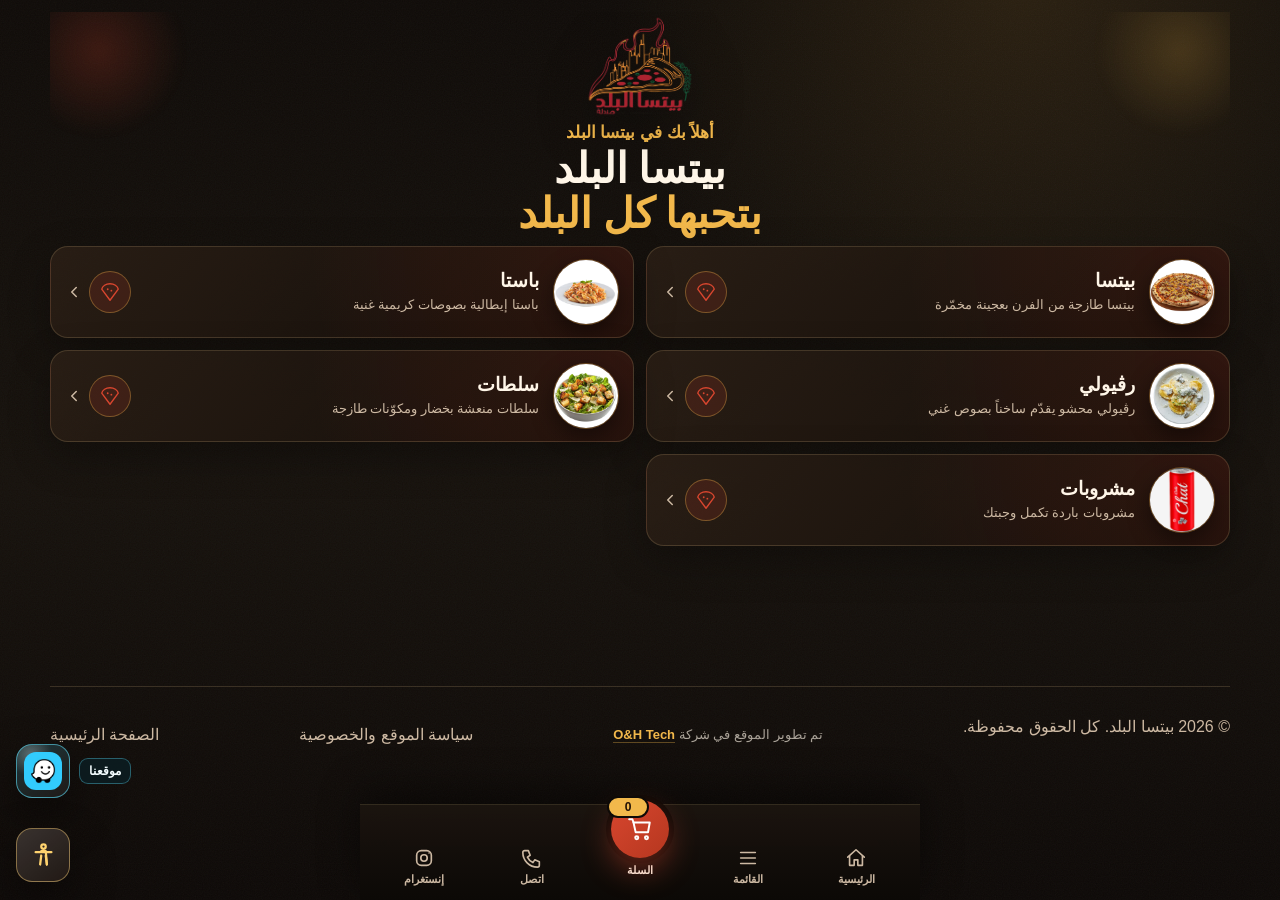
==== commit bfbb124d: "Update pizza-Omari" ====
--- a/menu.html
+++ b/menu.html
@@ -15,10 +15,10 @@
   <link rel="preconnect" href="https://fonts.gstatic.com" crossorigin>
   <link rel="stylesheet" href="https://fonts.googleapis.com/css2?family=Cairo:wght@400;500;600;700;800;900&family=El+Messiri:wght@400;500;600;700&display=swap">
   <link rel="stylesheet" href="css/main.css?v=20260606-close-center">
-  <link rel="stylesheet" href="css/menu.css?v=20260606-close-center">
+  <link rel="stylesheet" href="css/menu.css?v=20260606-pizza-addons-3-cols">
   <link rel="stylesheet" href="css/responsive.css">
-  <link rel="stylesheet" href="css/enhancements.css?v=20260606-availability">
-  <link rel="stylesheet" href="css/accessibility.css?v=20260606-a11y-left">
+  <link rel="stylesheet" href="css/enhancements.css?v=20260614-desktop-spacing">
+  <link rel="stylesheet" href="css/accessibility.css?v=20260614-floating-spacing">
 </head>
 <body class="menu-page">
   <header class="site-header solid">
@@ -164,6 +164,23 @@
     </div>
   </div>
 
+  <div class="order-confirm-modal" id="orderConfirmModal" aria-hidden="true">
+    <div class="order-confirm-dialog" role="dialog" aria-modal="true" aria-labelledby="orderConfirmTitle">
+      <span class="category-pill">تأكيد الإرسال</span>
+      <h2 id="orderConfirmTitle">الرجاء تأكيد الطلب</h2>
+      <p>سيتم فتح واتساب لإرسال ملخص الطلب إلى المطعم. الطلب لا يتم تحضيره إلا بعد تأكيد المطعم.</p>
+      <label class="order-confirm-field" for="customerNameInput">
+        <span>اسم الزبون</span>
+        <input id="customerNameInput" type="text" name="customerName" autocomplete="name" maxlength="40" required placeholder="اكتب الاسم هنا">
+      </label>
+      <p class="order-confirm-error" id="customerNameError" role="alert" aria-live="polite"></p>
+      <div class="order-confirm-actions">
+        <button class="order-confirm-reject" id="rejectOrderConfirm" type="button">رفض</button>
+        <button class="order-confirm-accept" id="acceptOrderConfirm" type="button">تأكيد</button>
+      </div>
+    </div>
+  </div>
+
   <footer class="site-footer">
     <p>© <span id="year"></span> بيتسا البلد. كل الحقوق محفوظة.</p>
     <p class="credit-line">تم تطوير الموقع في شركة  <a href="https://oh-tech.co" target="_blank" rel="noopener noreferrer">O&amp;H Tech</a></p>
@@ -173,9 +190,14 @@
 
   <div class="toast-stack" id="toastStack" aria-live="polite" aria-atomic="false"></div>
 
+  <a class="menu-waze-float" href="https://waze.com/ul?ll=32.520804,35.3251062&navigate=yes" target="_blank" rel="noopener noreferrer" aria-label="افتح موقعنا في Waze">
+    <img src="assets/waze.jpg" alt="" aria-hidden="true">
+    <span>موقعنا</span>
+  </a>
+
   <script src="data/site.js"></script>
   <script src="data/menu.js?v=20260606-availability"></script>
-  <script src="js/menu.js?v=20260606-whatsapp-api" defer></script>
-  <script src="js/accessibility.js?v=20260606-a11y" defer></script>
+  <script src="js/menu.js?v=20260606-customer-name-confirm" defer></script>
+  <script src="js/accessibility.js?v=20260614-a11y-suite" defer></script>
 </body>
 </html>
--- a/css/main.css
+++ b/css/main.css
@@ -417,7 +417,7 @@
 .menu-preview,
 .contact-grid {
   display: grid;
-  grid-template-columns: repeat(3, minmax(0, 1fr));
+  grid-template-columns: repeat(4, minmax(0, 1fr));
   gap: 18px;
 }
 
@@ -488,9 +488,23 @@
   padding: 30px;
 }
 
+.info-panel h3 {
+  margin-bottom: 8px;
+}
+
+.location-tagline {
+  color: var(--gold) !important;
+  font-weight: 900;
+}
+
 .contact-card {
-  padding: 26px;
-  transition: transform .2s ease, border-color .2s ease;
+  display: grid;
+  align-content: center;
+  gap: 10px;
+  min-height: 156px;
+  padding: 20px;
+  text-align: center;
+  transition: transform .2s ease, border-color .2s ease, background .2s ease;
 }
 
 .contact-card:hover {
@@ -500,17 +514,16 @@
 
 .contact-card span {
   display: block;
-  margin-bottom: 8px;
   color: var(--muted);
+  font-size: 15px;
+  font-weight: 800;
 }
 
 .contact-card strong {
   color: var(--gold);
-  font-size: 22px;
-}
-
-.contact-cta {
-  margin-top: 24px;
+  font-size: clamp(18px, 1.7vw, 22px);
+  line-height: 1.25;
+  overflow-wrap: anywhere;
 }
 
 .map-link {
@@ -518,14 +531,48 @@
 }
 
 .location-actions {
-  display: flex;
-  flex-wrap: wrap;
+  display: grid;
+  grid-template-columns: repeat(2, minmax(0, 1fr));
   gap: 10px;
   margin-top: 14px;
 }
 
 .location-actions .map-link {
   margin-top: 0;
+}
+
+.location-actions .map-icon-link {
+  display: inline-flex;
+  align-items: center;
+  justify-content: center;
+  gap: 10px;
+  width: 100%;
+  min-width: 0;
+  min-height: 58px;
+  padding: 8px 10px;
+  border-color: rgba(255, 255, 255, .16);
+  background: rgba(255, 255, 255, .075);
+}
+
+.map-icon-link img {
+  width: 40px;
+  height: 40px;
+  border-radius: 12px;
+  object-fit: contain;
+  box-shadow: 0 10px 24px rgba(0, 0, 0, .22);
+}
+
+.map-icon-link span {
+  min-width: 0;
+  font-weight: 900;
+  font-size: clamp(13px, 2.4vw, 15px);
+  white-space: nowrap;
+}
+
+.map-icon-link:hover {
+  transform: translateY(-2px);
+  border-color: rgba(248, 198, 93, .42);
+  background: rgba(255, 255, 255, .11);
 }
 
 .site-footer {
--- a/css/menu.css
+++ b/css/menu.css
@@ -348,19 +348,22 @@
 .pizza-slice-details {
   margin: 10px 0;
   padding: 14px 14px 10px;
-  border: 1px solid rgba(255, 255, 255, .12);
+  border: 1px solid rgba(255, 193, 79, .32);
   border-radius: 18px;
-  background: linear-gradient(145deg, rgba(63, 101, 78, .98), rgba(54, 87, 68, .96));
+  background:
+    radial-gradient(circle at 18% 14%, rgba(255, 193, 79, .16), transparent 30%),
+    linear-gradient(145deg, rgba(36, 89, 57, .99), rgba(24, 67, 45, .98));
   color: #f5f1df;
-  box-shadow: inset 0 0 0 1px rgba(255, 255, 255, .04);
+  box-shadow: 0 18px 34px rgba(0, 0, 0, .24), inset 0 0 0 1px rgba(255, 255, 255, .07);
 }
 
 .pizza-slice-details h4 {
   margin: 0 0 12px;
   text-align: end;
-  color: #fff8db;
+  color: #fff2b8;
   font-size: 22px;
   line-height: 1.1;
+  text-shadow: 0 2px 12px rgba(0, 0, 0, .28);
 }
 
 .pizza-slice-detail-list {
@@ -374,7 +377,7 @@
   gap: 10px;
   min-height: 52px;
   padding: 8px 0;
-  border-bottom: 1px solid rgba(255, 255, 255, .09);
+  border-bottom: 1px solid rgba(255, 230, 166, .16);
 }
 
 .pizza-slice-detail-row:last-child {
@@ -382,9 +385,11 @@
 }
 
 .pizza-slice-range {
-  color: rgba(236, 239, 226, .62);
-  font-size: 13px;
+  color: #fff1c9;
+  font-size: 14px;
+  font-weight: 900;
   white-space: nowrap;
+  text-shadow: 0 1px 8px rgba(0, 0, 0, .32);
 }
 
 .pizza-slice-tags {
@@ -404,28 +409,31 @@
   max-width: 100%;
   min-height: 34px;
   padding: 5px 10px;
-  border: 1px solid color-mix(in srgb, var(--chip-color) 54%, #ffffff);
+  border: 1px solid rgba(255, 255, 255, .34);
   border-radius: 999px;
-  background: color-mix(in srgb, var(--chip-color) 16%, #fff7de);
-  color: #724308;
+  background: linear-gradient(135deg, #fff4c9, #ffd166);
+  color: #5b3300;
   font-size: 13px;
   font-weight: 900;
-  box-shadow: 0 5px 14px rgba(0, 0, 0, .14), inset 0 1px 0 rgba(255, 255, 255, .58);
+  box-shadow: 0 8px 18px rgba(0, 0, 0, .24), inset 0 1px 0 rgba(255, 255, 255, .68);
 }
 
 .pizza-detail-chip.is-free {
-  background: color-mix(in srgb, var(--chip-color) 18%, #ecffed);
-  color: #1e5d2c;
+  background: linear-gradient(135deg, #d9ffe0, #6fda78);
+  border-color: rgba(136, 235, 145, .75);
+  color: #073816;
 }
 
 .pizza-detail-chip.is-paid {
-  background: #fff3cf;
-  color: #8a560c;
+  background: linear-gradient(135deg, #fff2c4, #ffc94f);
+  border-color: rgba(255, 207, 82, .86);
+  color: #4b2b00;
 }
 
 .pizza-detail-chip.is-removed {
-  background: #ffe6df;
-  color: #8e2d20;
+  background: linear-gradient(135deg, #ffe0dc, #ff786b);
+  border-color: rgba(255, 120, 107, .86);
+  color: #571009;
 }
 
 .pizza-detail-chip-text {
@@ -444,18 +452,22 @@
 }
 
 .pizza-slice-empty {
-  color: rgba(245, 241, 223, .68);
-  font-size: 13px;
+  color: #fff0c2;
+  font-size: 14px;
+  font-weight: 900;
+  text-shadow: 0 1px 8px rgba(0, 0, 0, .34);
 }
 
 .pizza-slice-fraction {
-  color: #0f2231;
+  color: #ffd56f;
   font-family: Georgia, "Times New Roman", serif;
   font-size: 22px;
   line-height: 1;
   text-align: center;
   direction: ltr;
-  opacity: .82;
+  font-weight: 900;
+  opacity: 1;
+  text-shadow: 0 1px 8px rgba(0, 0, 0, .36);
 }
 
 .cart-actions {
@@ -608,15 +620,25 @@
   width: 42px;
   height: 42px;
   padding: 0;
-  border: 1px solid var(--line);
+  border: 1px solid rgba(255, 59, 48, .78);
   border-radius: 50%;
   cursor: pointer;
-  color: var(--text);
-  background: rgba(255, 255, 255, .08);
+  color: #fff;
+  background:
+    radial-gradient(circle at 35% 25%, rgba(255, 255, 255, .22), transparent 38%),
+    linear-gradient(145deg, #ff3b30, #bd170f);
+  box-shadow: 0 14px 34px rgba(255, 59, 48, .24);
   font-family: Arial, sans-serif;
   font-size: 28px;
   line-height: 1;
   text-align: center;
+}
+
+.modal-close:hover,
+.modal-close:focus-visible {
+  transform: translateY(-2px) scale(1.04);
+  border-color: rgba(255, 92, 82, .95);
+  box-shadow: 0 18px 42px rgba(255, 59, 48, .32);
 }
 
 .customizer-grid {
@@ -1042,7 +1064,8 @@
 
 /* Pizza slice-split experience */
 .pizza-split-modal,
-.pizza-slice-sheet {
+.pizza-slice-sheet,
+.order-confirm-modal {
   position: fixed;
   inset: 0;
   z-index: 1100;
@@ -1056,7 +1079,8 @@
 }
 
 .pizza-split-modal::before,
-.pizza-slice-sheet-backdrop {
+.pizza-slice-sheet-backdrop,
+.order-confirm-modal::before {
   content: "";
   position: absolute;
   inset: 0;
@@ -1065,7 +1089,8 @@
 }
 
 .pizza-split-modal.is-open,
-.pizza-slice-sheet.is-open {
+.pizza-slice-sheet.is-open,
+.order-confirm-modal.is-open {
   opacity: 1;
   visibility: visible;
   pointer-events: auto;
@@ -1086,12 +1111,13 @@
 }
 
 .pizza-split-close {
-  inset-inline-start: 18px;
-  inset-inline-end: auto;
+  right: 18px;
+  left: auto;
 }
 
 .pizza-split-head {
-  padding-inline-end: 54px;
+  padding-inline-start: 54px;
+  padding-inline-end: 0;
   margin-bottom: 18px;
 }
 
@@ -1230,7 +1256,7 @@
 
 .pizza-split-chips {
   display: grid;
-  grid-template-columns: repeat(2, minmax(0, 1fr));
+  grid-template-columns: repeat(3, minmax(0, 1fr));
   gap: 10px;
 }
 
@@ -1241,12 +1267,12 @@
   grid-template-columns: auto 1fr auto;
   align-items: center;
   gap: 10px;
-  min-height: 58px;
+  min-height: 54px;
   border: 1px solid rgba(244, 188, 75, .16);
   border-radius: 16px;
   background: rgba(255, 255, 255, .055);
   color: #fff6e8;
-  padding: 11px 12px;
+  padding: 10px 10px;
   text-align: start;
   cursor: pointer;
   transition: transform .2s ease, border-color .2s ease, background .2s ease, box-shadow .2s ease;
@@ -1277,7 +1303,11 @@
 }
 
 .pizza-split-chip strong {
-  font-size: 14px;
+  min-width: 0;
+  overflow: hidden;
+  text-overflow: ellipsis;
+  white-space: nowrap;
+  font-size: 13px;
 }
 
 .pizza-split-chip small,
@@ -1457,6 +1487,112 @@
   cursor: pointer;
 }
 
+.order-confirm-dialog {
+  position: relative;
+  z-index: 1;
+  width: min(430px, calc(100vw - 28px));
+  padding: 24px;
+  border: 1px solid rgba(244, 188, 75, .26);
+  border-radius: 22px;
+  color: #fff6e8;
+  background:
+    radial-gradient(circle at 18% 0%, rgba(248, 198, 93, .14), transparent 42%),
+    linear-gradient(160deg, rgba(35, 19, 13, .98), rgba(11, 7, 5, .98));
+  box-shadow: 0 32px 80px rgba(0, 0, 0, .56);
+  transform: translateY(12px) scale(.97);
+  transition: transform .24s ease;
+}
+
+.order-confirm-modal.is-open .order-confirm-dialog {
+  transform: translateY(0) scale(1);
+}
+
+.order-confirm-dialog h2 {
+  margin: 10px 0 8px;
+  font-size: clamp(24px, 5vw, 34px);
+  color: #fff6e8;
+}
+
+.order-confirm-dialog p {
+  margin: 0;
+  color: rgba(255, 246, 232, .76);
+  line-height: 1.8;
+}
+
+.order-confirm-field {
+  display: grid;
+  gap: 8px;
+  margin-top: 16px;
+  text-align: right;
+  color: #fff1cf;
+  font-weight: 900;
+}
+
+.order-confirm-field input {
+  width: 100%;
+  min-height: 50px;
+  border: 1px solid rgba(248, 198, 93, .34);
+  border-radius: 14px;
+  padding: 0 14px;
+  color: #fff8eb;
+  background: rgba(255, 255, 255, .07);
+  outline: 0;
+  font: inherit;
+  font-weight: 800;
+  transition: border-color .2s ease, box-shadow .2s ease, background .2s ease;
+}
+
+.order-confirm-field input::placeholder {
+  color: rgba(255, 246, 232, .52);
+}
+
+.order-confirm-field input:focus {
+  border-color: rgba(255, 209, 102, .88);
+  background: rgba(255, 255, 255, .1);
+  box-shadow: 0 0 0 4px rgba(248, 198, 93, .14);
+}
+
+.order-confirm-field input[aria-invalid="true"] {
+  border-color: rgba(255, 88, 73, .92);
+  box-shadow: 0 0 0 4px rgba(255, 88, 73, .14);
+}
+
+.order-confirm-error {
+  min-height: 22px;
+  margin: 8px 0 0;
+  color: #ffb3a8;
+  font-size: 13px;
+  font-weight: 900;
+}
+
+.order-confirm-actions {
+  display: grid;
+  grid-template-columns: 1fr 1fr;
+  gap: 10px;
+  margin-top: 20px;
+}
+
+.order-confirm-actions button {
+  min-height: 50px;
+  border-radius: 14px;
+  font: inherit;
+  font-weight: 900;
+  cursor: pointer;
+}
+
+.order-confirm-reject {
+  border: 1px solid rgba(255, 255, 255, .16);
+  color: #fff6e8;
+  background: rgba(255, 255, 255, .07);
+}
+
+.order-confirm-accept {
+  border: 0;
+  color: #190d07;
+  background: linear-gradient(135deg, #f8c65d, #ffd978);
+  box-shadow: 0 18px 40px rgba(248, 198, 93, .2);
+}
+
 @media (max-width: 820px) {
   .pizza-split-modal {
     padding: 10px;
@@ -1493,7 +1629,7 @@
   }
 
   .pizza-split-chips {
-    grid-template-columns: 1fr;
+    grid-template-columns: repeat(2, minmax(0, 1fr));
   }
 
   .pizza-split-bottom {
@@ -1518,3 +1654,9 @@
     text-align: center;
   }
 }
+
+@media (max-width: 380px) {
+  .pizza-split-chips {
+    grid-template-columns: 1fr;
+  }
+}
--- a/css/responsive.css
+++ b/css/responsive.css
@@ -159,8 +159,73 @@
     grid-template-columns: 1fr;
   }
 
+  .feature-grid {
+    grid-template-columns: repeat(2, minmax(0, 1fr));
+    gap: 12px;
+  }
+
+  .feature-card {
+    aspect-ratio: 1;
+    display: grid;
+    align-content: space-between;
+    padding: 14px 12px;
+    min-width: 0;
+  }
+
+  .feature-card span {
+    margin-bottom: 0;
+    font-size: 13px;
+  }
+
+  .feature-card h3 {
+    margin: 0;
+    font-size: clamp(16px, 4.5vw, 19px);
+    line-height: 1.25;
+  }
+
+  .feature-card p {
+    margin: 0;
+    font-size: clamp(12px, 3.35vw, 14px);
+    line-height: 1.55;
+  }
+
   .gallery-grid {
     grid-auto-rows: 230px;
+  }
+
+  .contact-grid {
+    grid-template-columns: repeat(2, minmax(0, 1fr));
+    gap: 12px;
+  }
+
+  .contact-card {
+    min-height: 128px;
+    padding: 14px 10px;
+  }
+
+  .contact-card strong {
+    font-size: clamp(16px, 5.2vw, 21px);
+  }
+
+  .location-actions {
+    grid-template-columns: repeat(2, minmax(0, 1fr));
+    gap: 8px;
+  }
+
+  .location-actions .map-icon-link {
+    min-height: 54px;
+    gap: 7px;
+    padding: 7px 8px;
+  }
+
+  .map-icon-link img {
+    width: 34px;
+    height: 34px;
+    border-radius: 10px;
+  }
+
+  .map-icon-link span {
+    font-size: 12px;
   }
 
   .gallery-item:first-child {
--- a/css/enhancements.css
+++ b/css/enhancements.css
@@ -1128,18 +1128,90 @@
 
 .side-action-menu {
   color: #ffd26a;
-  line-height: 1.15;
-  text-align: center;
   background:
     linear-gradient(145deg, rgba(255, 209, 97, .16), rgba(255, 255, 255, .04)),
     radial-gradient(circle at 20% 12%, rgba(255, 214, 122, .28), transparent 48%),
     rgba(22, 13, 9, .58);
 }
 
+.menu-tools-icon {
+  display: block;
+  width: 36px;
+  height: 36px;
+  overflow: visible;
+  filter: drop-shadow(0 5px 10px rgba(0, 0, 0, .32));
+  animation: utensilSway 2.4s ease-in-out infinite;
+}
+
+.menu-tool-stroke {
+  fill: none;
+  stroke: #ffd26a;
+  stroke-width: 4.4;
+  stroke-linecap: round;
+  stroke-linejoin: round;
+  vector-effect: non-scaling-stroke;
+}
+
+.side-action-menu:hover .menu-tools-icon,
+.side-action-menu:focus-visible .menu-tools-icon {
+  animation: utensilsPop .55s cubic-bezier(.22, 1, .36, 1) both;
+}
+
+@keyframes utensilSway {
+  0%, 100% { transform: translateY(0) rotate(0deg); }
+  50% { transform: translateY(-2px) rotate(-2deg); }
+}
+
+@keyframes utensilsPop {
+  0%, 100% { transform: scale(1); }
+  45% { transform: scale(1.12) rotate(-3deg); }
+}
+
 .side-action-top {
   color: #ffd26a;
-  font-size: 26px;
-  font-weight: 900;
+  background:
+    linear-gradient(145deg, rgba(255, 209, 97, .14), rgba(255, 255, 255, .045)),
+    radial-gradient(circle at 50% 22%, rgba(255, 214, 122, .26), transparent 44%),
+    rgba(18, 12, 9, .58);
+  animation: sideActionFloat 3.8s ease-in-out infinite, topArrowGlow 2.6s ease-in-out infinite;
+}
+
+.top-arrow {
+  position: relative;
+  display: grid;
+  place-items: center;
+  width: 32px;
+  height: 32px;
+  border-radius: 50%;
+  background: radial-gradient(circle at 50% 38%, rgba(255, 211, 123, .18), rgba(255, 211, 123, .04) 62%, transparent);
+  animation: topArrowLift 1.8s ease-in-out infinite;
+}
+
+.top-arrow::before {
+  content: "";
+  position: absolute;
+  top: 8px;
+  left: 50%;
+  width: 14px;
+  height: 14px;
+  border-top: 3px solid currentColor;
+  border-left: 3px solid currentColor;
+  border-radius: 3px 0 0 0;
+  transform: translateX(-50%) rotate(45deg);
+  filter: drop-shadow(0 3px 8px rgba(255, 210, 106, .38));
+}
+
+.top-arrow::after {
+  content: "";
+  position: absolute;
+  top: 13px;
+  left: 50%;
+  width: 3px;
+  height: 15px;
+  border-radius: 999px;
+  background: linear-gradient(180deg, currentColor, rgba(255, 210, 106, .08));
+  box-shadow: 0 0 14px rgba(255, 210, 106, .28);
+  transform: translateX(-50%);
 }
 
 .side-action:hover,
@@ -1166,22 +1238,41 @@
   50% { translate: 0 -5px; }
 }
 
+@keyframes topArrowLift {
+  0%, 100% { transform: translateY(2px); opacity: .9; }
+  45% { transform: translateY(-4px); opacity: 1; }
+}
+
+@keyframes topArrowGlow {
+  0%, 100% {
+    box-shadow:
+      0 18px 45px rgba(0, 0, 0, .38),
+      inset 0 1px 0 rgba(255, 255, 255, .2),
+      inset 0 -1px 0 rgba(255, 197, 84, .08);
+  }
+  50% {
+    box-shadow:
+      0 22px 54px rgba(0, 0, 0, .44),
+      0 0 0 5px rgba(255, 211, 123, .06),
+      inset 0 1px 0 rgba(255, 255, 255, .24);
+  }
+}
+
 @media (max-width: 640px) {
   .side-actions {
     right: 12px;
     left: auto;
     top: auto;
     bottom: 18px;
-    opacity: 0;
-    pointer-events: none;
-    transform: translateY(18px) scale(.96);
-    transition: opacity .28s ease, transform .28s ease;
-  }
-
-  .side-actions.is-visible {
     opacity: 1;
     pointer-events: auto;
     transform: translateY(0) scale(1);
+    transition: opacity .28s ease, transform .28s ease;
+  }
+
+  .side-actions:not(.is-visible) .side-action-menu,
+  .side-actions:not(.is-visible) .side-action-top {
+    display: none;
   }
 
   .side-action {
@@ -1195,6 +1286,11 @@
   .side-action-menu {
     font-size: 12px;
   }
+
+  .menu-tools-icon {
+    width: 34px;
+    height: 34px;
+  }
 }
 
 @media (prefers-reduced-motion: reduce) {
@@ -1203,6 +1299,12 @@
   }
 
   .side-action {
+    animation: none;
+  }
+
+  .menu-tools-icon,
+  .side-action-menu:hover .menu-tools-icon,
+  .side-action-menu:focus-visible .menu-tools-icon {
     animation: none;
   }
 }
@@ -1663,3 +1765,493 @@
   opacity: .46;
   filter: grayscale(.72);
 }
+
+/* ---------- Home cards: refined motion and hover ---------- */
+.feature-card,
+.step-card,
+.contact-card {
+  position: relative;
+  overflow: hidden;
+  isolation: isolate;
+  transition:
+    transform .28s cubic-bezier(.22, 1, .36, 1),
+    border-color .28s ease,
+    box-shadow .28s ease,
+    background .28s ease;
+}
+
+.feature-card::before,
+.step-card::before,
+.contact-card::before {
+  content: "";
+  position: absolute;
+  inset: 0;
+  z-index: -1;
+  opacity: 0;
+  background:
+    radial-gradient(circle at 22% 12%, rgba(248, 198, 93, .18), transparent 32%),
+    linear-gradient(145deg, rgba(255, 255, 255, .07), transparent 58%);
+  transition: opacity .28s ease;
+}
+
+.feature-card:hover,
+.step-card:hover,
+.contact-card:hover {
+  transform: translateY(-6px) scale(1.012);
+  border-color: rgba(248, 198, 93, .48);
+  background: linear-gradient(180deg, rgba(255, 255, 255, .075), rgba(255, 255, 255, .03));
+  box-shadow: 0 24px 58px rgba(0, 0, 0, .44), 0 0 0 1px rgba(248, 198, 93, .08);
+}
+
+.feature-card:hover::before,
+.step-card:hover::before,
+.contact-card:hover::before {
+  opacity: 1;
+}
+
+@media (max-width: 640px) {
+  .steps-grid {
+    grid-template-columns: repeat(2, minmax(0, 1fr));
+    gap: 12px;
+  }
+
+  .step-card {
+    aspect-ratio: 1;
+    display: grid;
+    align-content: space-between;
+    min-width: 0;
+    padding: 14px 12px;
+  }
+
+  .step-card::after {
+    width: 82px;
+    height: 82px;
+    inset-inline-end: -24px;
+    top: -24px;
+  }
+
+  .step-card .step-num {
+    width: 34px;
+    height: 34px;
+    margin-bottom: 0;
+    font-size: 13px;
+  }
+
+  .step-card h3 {
+    margin: 0;
+    font-size: clamp(15px, 4.25vw, 18px);
+    line-height: 1.25;
+  }
+
+  .step-card p {
+    display: -webkit-box;
+    margin: 0;
+    overflow: hidden;
+    -webkit-box-orient: vertical;
+    -webkit-line-clamp: 4;
+    font-size: clamp(11px, 3.15vw, 13px);
+    line-height: 1.45;
+  }
+}
+
+@media (prefers-reduced-motion: reduce) {
+  .feature-card,
+  .step-card,
+  .contact-card,
+  .feature-card::before,
+  .step-card::before,
+  .contact-card::before {
+    transition: none;
+  }
+
+  .feature-card:hover,
+  .step-card:hover,
+  .contact-card:hover {
+    transform: none;
+  }
+}
+
+/* ---------- Optional site audio inside side actions ---------- */
+.side-actions .audio-toggle {
+  color: #ffd26a;
+  font-size: 25px;
+  animation: sideActionFloat 3.8s ease-in-out infinite, audioInvitePulse 2.2s ease-in-out infinite;
+}
+
+.side-actions .audio-toggle::after {
+  content: "تشغيل الصوت";
+  position: absolute;
+  right: calc(100% + 10px);
+  top: 50%;
+  min-width: max-content;
+  padding: 7px 10px;
+  border: 1px solid rgba(255, 211, 123, .34);
+  border-radius: 10px;
+  color: #fff7e8;
+  background: rgba(18, 13, 10, .94);
+  box-shadow: 0 14px 34px rgba(0, 0, 0, .32);
+  opacity: 0;
+  pointer-events: none;
+  transform: translate(4px, -50%);
+  transition: opacity .2s ease, transform .2s ease;
+  font-size: 12px;
+  white-space: nowrap;
+}
+
+.side-actions .audio-toggle:hover::after,
+.side-actions .audio-toggle:focus-visible::after {
+  opacity: 1;
+  transform: translate(0, -50%);
+}
+
+.side-actions .audio-toggle[aria-pressed="true"] {
+  color: #170c07;
+  border-color: rgba(255, 211, 123, .78);
+  background:
+    linear-gradient(135deg, #ffd36f, #d9472f),
+    rgba(22, 13, 9, .66);
+  animation: audioDance .72s ease-in-out infinite;
+}
+
+.side-actions .audio-toggle[aria-pressed="true"]::after {
+  content: "إيقاف الصوت";
+}
+
+.audio-toggle-icon {
+  display: grid;
+  place-items: center;
+  width: 28px;
+  height: 28px;
+  border-radius: 50%;
+  background: rgba(255, 211, 123, .14);
+  line-height: 1;
+}
+
+.side-actions .audio-toggle[aria-pressed="true"] .audio-toggle-icon {
+  background: rgba(23, 12, 7, .14);
+}
+
+@keyframes audioInvitePulse {
+  0%, 100% {
+    box-shadow:
+      0 18px 45px rgba(0, 0, 0, .38),
+      0 0 0 0 rgba(255, 211, 123, .28),
+      inset 0 1px 0 rgba(255, 255, 255, .2);
+  }
+  50% {
+    box-shadow:
+      0 22px 54px rgba(0, 0, 0, .44),
+      0 0 0 7px rgba(255, 211, 123, 0),
+      inset 0 1px 0 rgba(255, 255, 255, .26);
+  }
+}
+
+@keyframes audioDance {
+  0%, 100% { transform: rotate(0deg) translateY(0) scale(1); }
+  25% { transform: rotate(-7deg) translateY(-3px) scale(1.04); }
+  50% { transform: rotate(6deg) translateY(1px) scale(.99); }
+  75% { transform: rotate(-4deg) translateY(-2px) scale(1.03); }
+}
+
+@media (prefers-reduced-motion: reduce) {
+  .side-actions .audio-toggle,
+  .side-actions .audio-toggle[aria-pressed="true"] {
+    animation: none;
+  }
+}
+
+/* iPad and other coarse-pointer tablets */
+@media (hover: none) and (pointer: coarse) {
+  a,
+  button,
+  input,
+  textarea,
+  [role="button"] {
+    touch-action: manipulation;
+    -webkit-tap-highlight-color: rgba(248, 198, 93, .18);
+  }
+
+  .site-header,
+  .home-notice,
+  .products-head,
+  .bottom-nav,
+  .cart-panel,
+  .side-action,
+  .a11y-toggle {
+    backdrop-filter: blur(8px);
+    -webkit-backdrop-filter: blur(8px);
+  }
+
+  .pizza-split-modal::before,
+  .pizza-slice-sheet-backdrop,
+  .order-confirm-modal::before {
+    backdrop-filter: none;
+    -webkit-backdrop-filter: none;
+  }
+
+  .side-action,
+  .side-action-top,
+  .side-actions .audio-toggle,
+  .menu-tools-icon,
+  .top-arrow {
+    animation: none;
+  }
+
+  .btn:hover,
+  .feature-card:hover,
+  .step-card:hover,
+  .contact-card:hover,
+  .product-row:hover,
+  .category-card:hover,
+  .side-action:hover,
+  .pizza-dough-btn:hover,
+  .pizza-slice-count-btn:hover,
+  .pizza-split-chip:hover {
+    transform: none;
+  }
+}
+
+@media (min-width: 641px) and (max-width: 1024px) {
+  .side-actions {
+    top: auto;
+    right: max(14px, env(safe-area-inset-right));
+    bottom: max(16px, env(safe-area-inset-bottom));
+    grid-auto-flow: column;
+    transform: none;
+  }
+
+  .side-action {
+    width: 50px;
+    height: 50px;
+    min-width: 50px;
+    min-height: 50px;
+  }
+
+  .pizza-split-modal {
+    padding: 10px;
+  }
+
+  .pizza-split-dialog {
+    width: 100%;
+    max-height: calc(100dvh - 20px);
+    padding: 20px;
+    border-radius: 20px;
+    overscroll-behavior: contain;
+    -webkit-overflow-scrolling: touch;
+  }
+}
+
+@media (min-width: 901px) and (max-width: 1024px) {
+  .pizza-split-layout {
+    grid-template-columns: minmax(270px, .82fr) minmax(0, 1.18fr);
+    gap: 16px;
+  }
+
+  .pizza-preview-panel {
+    top: 0;
+    padding: 14px;
+  }
+
+  .pizza-preview-svg {
+    width: min(100%, 300px);
+  }
+
+  .pizza-split-chips {
+    grid-template-columns: repeat(2, minmax(0, 1fr));
+  }
+}
+
+@media (min-width: 641px) and (max-width: 900px) {
+  .pizza-split-modal {
+    align-items: end;
+  }
+
+  .pizza-split-dialog {
+    border-radius: 22px 22px 0 0;
+  }
+
+  .pizza-split-layout {
+    grid-template-columns: 1fr;
+  }
+
+  .pizza-preview-panel {
+    position: relative;
+    top: auto;
+    order: 2;
+    padding: 12px;
+  }
+
+  .pizza-split-controls {
+    display: contents;
+  }
+
+  .pizza-split-field {
+    order: 1;
+  }
+
+  .pizza-note-field {
+    order: 3;
+  }
+
+  .pizza-split-bottom {
+    grid-template-columns: 1fr;
+    order: 4;
+  }
+
+  .pizza-price-box {
+    justify-items: start;
+  }
+
+  .pizza-save-btn {
+    order: 5;
+  }
+
+  .pizza-preview-svg {
+    width: min(100%, 310px);
+  }
+}
+
+/* Always-visible Waze shortcuts */
+.side-action-waze,
+.menu-waze-float {
+  border-color: rgba(88, 210, 235, .64);
+  background:
+    radial-gradient(circle at 26% 18%, rgba(255, 255, 255, .28), transparent 38%),
+    linear-gradient(145deg, rgba(63, 191, 218, .24), rgba(255, 255, 255, .06)),
+    rgba(18, 12, 9, .78);
+  box-shadow:
+    0 18px 46px rgba(0, 0, 0, .42),
+    0 0 0 0 rgba(77, 203, 230, .34);
+  animation: wazeAttention 2.4s ease-in-out infinite;
+}
+
+.side-action-waze {
+  position: relative;
+  overflow: visible;
+}
+
+.side-action-waze img,
+.menu-waze-float img {
+  width: 38px;
+  height: 38px;
+  border-radius: 12px;
+  object-fit: cover;
+}
+
+.floating-action-label,
+.menu-waze-float span {
+  position: absolute;
+  min-width: max-content;
+  padding: 6px 9px;
+  border: 1px solid rgba(88, 210, 235, .38);
+  border-radius: 9px;
+  color: #f4fdff;
+  background: rgba(12, 28, 32, .94);
+  font-size: 12px;
+  font-weight: 900;
+  line-height: 1;
+  pointer-events: none;
+}
+
+.floating-action-label {
+  right: calc(100% + 9px);
+  top: 50%;
+  transform: translateY(-50%);
+}
+
+.menu-waze-float {
+  position: fixed;
+  left: 16px;
+  bottom: 102px;
+  z-index: 2190;
+  display: grid;
+  place-items: center;
+  width: 54px;
+  height: 54px;
+  border: 1px solid rgba(88, 210, 235, .64);
+  border-radius: 16px;
+}
+
+.menu-waze-float span {
+  left: calc(100% + 10px);
+  bottom: 50%;
+  transform: translateY(50%);
+}
+
+.side-action-waze:hover,
+.side-action-waze:focus-visible,
+.menu-waze-float:hover,
+.menu-waze-float:focus-visible {
+  border-color: rgba(132, 232, 252, .94);
+  box-shadow:
+    0 22px 54px rgba(0, 0, 0, .48),
+    0 0 0 6px rgba(77, 203, 230, .12);
+}
+
+@keyframes wazeAttention {
+  0%, 100% {
+    transform: translateY(0) scale(1);
+    box-shadow:
+      0 18px 46px rgba(0, 0, 0, .42),
+      0 0 0 0 rgba(77, 203, 230, .34);
+  }
+  50% {
+    transform: translateY(-4px) scale(1.035);
+    box-shadow:
+      0 22px 54px rgba(0, 0, 0, .48),
+      0 0 0 7px rgba(77, 203, 230, 0);
+  }
+}
+
+@media (min-width: 641px) and (max-width: 1024px) {
+  .floating-action-label {
+    right: 50%;
+    top: auto;
+    bottom: calc(100% + 8px);
+    transform: translateX(50%);
+  }
+}
+
+@media (max-width: 640px) {
+  .side-actions:not(.is-visible) .side-action-waze {
+    display: inline-grid;
+  }
+
+  .side-action-waze {
+    width: 50px;
+    height: 50px;
+    min-width: 50px;
+    min-height: 50px;
+  }
+
+  .side-action-waze img {
+    width: 34px;
+    height: 34px;
+  }
+
+  .menu-waze-float {
+    left: 12px;
+    bottom: 154px;
+    width: 50px;
+    height: 50px;
+    border-radius: 14px;
+  }
+
+  .menu-waze-float img {
+    width: 34px;
+    height: 34px;
+  }
+
+  .menu-waze-float span {
+    left: calc(100% + 8px);
+    bottom: 50%;
+    transform: translateY(50%);
+  }
+}
+
+@media (prefers-reduced-motion: reduce) {
+  .side-action-waze,
+  .menu-waze-float {
+    animation: none;
+  }
+}
--- a/css/accessibility.css
+++ b/css/accessibility.css
@@ -1,16 +1,15 @@
 .skip-link {
   position: fixed;
-  left: 16px;
-  right: auto;
+  inset-inline-start: 16px;
   top: 12px;
-  z-index: 3000;
+  z-index: 4000;
   padding: 10px 14px;
   border: 2px solid #ffd36f;
   border-radius: 12px;
   color: #160c07;
   background: #ffd36f;
   font-weight: 900;
-  transform: translateY(-140%);
+  transform: translateY(-150%);
   transition: transform .2s ease;
 }
 
@@ -24,7 +23,8 @@
   left: 16px;
   right: auto;
   bottom: 18px;
-  z-index: 2200;
+  z-index: 3000;
+  padding: 0 !important;
   font-family: Cairo, Arial, sans-serif;
 }
 
@@ -35,59 +35,17 @@
   width: 54px;
   height: 54px;
   padding: 0;
-  border: 1px solid rgba(255, 211, 123, .35);
+  border: 1px solid rgba(255, 211, 123, .45);
   border-radius: 16px;
   color: #ffd36f;
-  background:
-    linear-gradient(145deg, rgba(255, 255, 255, .14), rgba(255, 255, 255, .04)),
-    rgba(18, 12, 9, .72);
-  box-shadow: 0 18px 45px rgba(0, 0, 0, .36);
-  backdrop-filter: blur(16px) saturate(145%);
-  -webkit-backdrop-filter: blur(16px) saturate(145%);
+  background: linear-gradient(145deg, rgba(255, 255, 255, .14), rgba(255, 255, 255, .04)), #18100c;
+  box-shadow: 0 18px 45px rgba(0, 0, 0, .42);
   cursor: pointer;
-  transition: transform .22s ease, border-color .22s ease, box-shadow .22s ease, background .22s ease;
 }
 
 .a11y-toggle svg {
-  width: 26px;
-  height: 26px;
-}
-
-.a11y-toggle::after {
-  content: "زر الوصول";
-  position: absolute;
-  left: 0;
-  right: auto;
-  bottom: calc(100% + 10px);
-  min-width: max-content;
-  padding: 7px 10px;
-  border: 1px solid rgba(255, 211, 123, .34);
-  border-radius: 10px;
-  color: #fff7e8;
-  background: rgba(18, 12, 9, .92);
-  box-shadow: 0 14px 34px rgba(0, 0, 0, .34);
-  font-size: 13px;
-  font-weight: 800;
-  line-height: 1;
-  opacity: 0;
-  pointer-events: none;
-  transform: translateY(6px);
-  transition: opacity .18s ease, transform .18s ease;
-}
-
-.a11y-toggle:hover,
-.a11y-toggle:focus-visible {
-  transform: translateY(-2px) scale(1.02);
-  border-color: rgba(255, 211, 123, .62);
-  box-shadow:
-    0 22px 54px rgba(0, 0, 0, .44),
-    0 0 0 4px rgba(255, 211, 123, .08);
-}
-
-.a11y-toggle:hover::after,
-.a11y-toggle:focus-visible::after {
-  opacity: 1;
-  transform: translateY(0);
+  width: 27px;
+  height: 27px;
 }
 
 .a11y-panel {
@@ -95,18 +53,17 @@
   left: 0;
   right: auto;
   bottom: 66px;
-  width: min(300px, calc(100vw - 32px));
-  padding: 14px;
-  border: 1px solid rgba(255, 211, 123, .24);
-  border-radius: 18px;
+  width: min(430px, calc(100vw - 32px));
+  max-height: min(82vh, 720px);
+  overflow: hidden;
+  border: 1px solid rgba(255, 211, 123, .28);
+  border-radius: 20px;
   color: #fff7e8;
-  background:
-    linear-gradient(145deg, rgba(35, 20, 13, .96), rgba(10, 7, 5, .96)),
-    rgba(18, 12, 9, .92);
-  box-shadow: 0 24px 70px rgba(0, 0, 0, .52);
+  background: linear-gradient(155deg, #24150e, #0e0906);
+  box-shadow: 0 28px 80px rgba(0, 0, 0, .58);
   opacity: 0;
   pointer-events: none;
-  transform: translateY(10px) scale(.98);
+  transform: translateY(12px) scale(.98);
   transition: opacity .2s ease, transform .2s ease;
 }
 
@@ -116,17 +73,68 @@
   transform: translateY(0) scale(1);
 }
 
-.a11y-panel h2 {
-  margin: 0 0 10px;
-  font-size: 18px;
+.a11y-panel-header {
+  position: sticky;
+  top: 0;
+  z-index: 2;
+  display: flex;
+  align-items: flex-start;
+  justify-content: space-between;
+  gap: 14px;
+  padding: 18px;
+  border-bottom: 1px solid rgba(255, 255, 255, .1);
+  background: rgba(25, 15, 10, .98);
+}
+
+.a11y-heading h2 {
+  margin: 0 0 5px;
   color: #ffd36f;
-}
-
-.a11y-panel p {
+  font-size: 22px;
+}
+
+.a11y-heading p {
+  margin: 0;
+  color: rgba(255, 247, 232, .72);
+  font-size: 13px;
+  line-height: 1.6;
+}
+
+.a11y-close {
+  flex: 0 0 auto;
+  width: 38px;
+  height: 38px;
+  border: 1px solid rgba(255, 255, 255, .16);
+  border-radius: 12px;
+  color: #fff;
+  background: rgba(255, 255, 255, .07);
+  cursor: pointer;
+  font: 26px/1 Arial, sans-serif;
+}
+
+.a11y-panel-body {
+  max-height: calc(min(82vh, 720px) - 94px);
+  overflow-y: auto;
+  overscroll-behavior: contain;
+  padding: 0 18px 18px;
+  scrollbar-color: #d9472f rgba(255, 255, 255, .08);
+  scrollbar-width: thin;
+}
+
+.a11y-section {
+  padding: 20px 0;
+  border-bottom: 1px solid rgba(255, 255, 255, .12);
+}
+
+.a11y-section-title {
   margin: 0 0 12px;
-  color: rgba(255, 247, 232, .74);
-  font-size: 13px;
-  line-height: 1.7;
+  color: #ffd36f;
+  font-size: 17px;
+}
+
+.a11y-subtitle {
+  margin: 18px 0 10px;
+  color: rgba(255, 247, 232, .82);
+  font-size: 14px;
 }
 
 .a11y-options {
@@ -138,8 +146,8 @@
   display: grid;
   grid-template-columns: 1fr auto;
   align-items: center;
-  gap: 10px;
-  min-height: 44px;
+  gap: 12px;
+  min-height: 48px;
   padding: 10px 12px;
   border: 1px solid rgba(255, 255, 255, .12);
   border-radius: 12px;
@@ -150,16 +158,16 @@
   font: inherit;
 }
 
-.a11y-option span:first-child {
+.a11y-option-label {
   font-weight: 800;
 }
 
 .a11y-switch {
   position: relative;
-  width: 42px;
-  height: 24px;
+  width: 44px;
+  height: 25px;
   border-radius: 999px;
-  background: rgba(255, 255, 255, .16);
+  background: rgba(255, 255, 255, .18);
 }
 
 .a11y-switch::after {
@@ -167,16 +175,16 @@
   position: absolute;
   top: 4px;
   inset-inline-start: 4px;
-  width: 16px;
-  height: 16px;
+  width: 17px;
+  height: 17px;
   border-radius: 50%;
   background: #fff7e8;
-  transition: transform .2s ease, background .2s ease;
+  transition: transform .2s ease;
 }
 
 .a11y-option[aria-pressed="true"] {
-  border-color: rgba(255, 211, 123, .55);
-  background: rgba(255, 211, 123, .13);
+  border-color: rgba(255, 211, 123, .58);
+  background: rgba(255, 211, 123, .14);
 }
 
 .a11y-option[aria-pressed="true"] .a11y-switch {
@@ -184,8 +192,70 @@
 }
 
 .a11y-option[aria-pressed="true"] .a11y-switch::after {
-  transform: translateX(-18px);
+  transform: translateX(-19px);
   background: #ffd36f;
+}
+
+[dir="ltr"] .a11y-option[aria-pressed="true"] .a11y-switch::after {
+  transform: translateX(19px);
+}
+
+.a11y-text-controls {
+  display: grid;
+  grid-template-columns: 48px 1fr 48px;
+  align-items: center;
+  gap: 12px;
+}
+
+.a11y-size-button {
+  width: 48px;
+  height: 48px;
+  border: 1px solid rgba(255, 211, 123, .34);
+  border-radius: 12px;
+  color: #ffd36f;
+  background: rgba(255, 255, 255, .06);
+  cursor: pointer;
+  font-size: 26px;
+  font-weight: 900;
+}
+
+.a11y-size-value {
+  display: grid;
+  place-items: center;
+  min-height: 42px;
+  border-radius: 999px;
+  color: #fff7e8;
+  background: linear-gradient(90deg, rgba(255, 211, 123, .1), rgba(217, 71, 47, .38));
+}
+
+.a11y-filter-grid {
+  display: grid;
+  grid-template-columns: repeat(2, minmax(0, 1fr));
+  gap: 8px;
+}
+
+.a11y-filter-button,
+.a11y-reset {
+  min-height: 46px;
+  border: 1px solid rgba(255, 255, 255, .15);
+  border-radius: 12px;
+  color: #fff7e8;
+  background: rgba(255, 255, 255, .055);
+  cursor: pointer;
+  font: inherit;
+  font-weight: 800;
+}
+
+.a11y-filter-button.is-active {
+  border-color: transparent;
+  color: #170b06;
+  background: linear-gradient(135deg, #ffd36f, #d9472f);
+}
+
+.a11y-reset {
+  width: 100%;
+  margin-top: 18px;
+  border-color: rgba(255, 211, 123, .36);
 }
 
 :focus-visible {
@@ -193,8 +263,12 @@
   outline-offset: 3px;
 }
 
+html {
+  font-size: calc(16px * var(--a11y-text-scale, 1));
+}
+
 html.a11y-large-text {
-  font-size: 112.5%;
+  --a11y-text-scale: 1.18 !important;
 }
 
 html.a11y-readable-font body,
@@ -204,29 +278,86 @@
   font-family: Arial, Tahoma, sans-serif !important;
 }
 
-html.a11y-link-underline a {
+html.a11y-line-spacing body :where(p, li, dd, blockquote, label) {
+  line-height: 2.15 !important;
+}
+
+html.a11y-letter-spacing body :where(p, li, a, button, label, input, textarea, h1, h2, h3, h4) {
+  letter-spacing: .08em !important;
+}
+
+html.a11y-align-left body :where(p, li, h1, h2, h3, h4, label, .product-body, .info-panel) {
+  text-align: left !important;
+}
+
+html.a11y-underline-links a {
   text-decoration: underline !important;
-  text-decoration-thickness: 2px;
+  text-decoration-thickness: 2px !important;
   text-underline-offset: .22em;
+}
+
+html.a11y-highlight-links a {
+  outline: 2px solid #ffdf75 !important;
+  outline-offset: 2px;
+  background-color: rgba(255, 223, 117, .2) !important;
+}
+
+html.a11y-hide-images body img,
+html.a11y-hide-images body video,
+html.a11y-hide-images body iframe,
+html.a11y-hide-images body svg:not(.a11y-toggle svg) {
+  visibility: hidden !important;
 }
 
 html.a11y-high-contrast {
   --bg: #000;
   --panel: #050505;
   --text: #fff;
-  --muted: #f1f1f1;
+  --muted: #fff;
   --gold: #ffe066;
-  --line: rgba(255, 224, 102, .62);
+  --line: rgba(255, 224, 102, .75);
 }
 
 html.a11y-high-contrast body {
+  color: #fff !important;
   background: #000 !important;
-  color: #fff !important;
-}
-
-html.a11y-high-contrast img,
-html.a11y-high-contrast video {
-  filter: contrast(1.08) saturate(1.05);
+}
+
+html.a11y-high-contrast body :where(.dish-card, .feature-card, .contact-card, .product-card, .product-row, .info-panel) {
+  border-color: #ffe066 !important;
+}
+
+html.a11y-grayscale body > :not(.a11y-widget),
+html.a11y-grayscale .menu-waze-float {
+  filter: grayscale(1) !important;
+}
+
+html.a11y-invert-colors body > :not(.a11y-widget),
+html.a11y-invert-colors .menu-waze-float {
+  filter: invert(1) hue-rotate(180deg) !important;
+}
+
+html.a11y-low-saturation body > :not(.a11y-widget),
+html.a11y-low-saturation .menu-waze-float {
+  filter: saturate(.3) !important;
+}
+
+html[data-a11y-color-filter="red"] body > :not(.a11y-widget) {
+  filter: sepia(.45) saturate(.75) hue-rotate(315deg) !important;
+}
+
+html[data-a11y-color-filter="redGreen"] body > :not(.a11y-widget) {
+  filter: sepia(.35) saturate(.65) hue-rotate(345deg) !important;
+}
+
+html[data-a11y-color-filter="blueYellow"] body > :not(.a11y-widget) {
+  filter: sepia(.25) saturate(.8) hue-rotate(165deg) !important;
+}
+
+html.a11y-large-cursor,
+html.a11y-large-cursor body,
+html.a11y-large-cursor body * {
+  cursor: url("data:image/svg+xml,%3Csvg xmlns='http://www.w3.org/2000/svg' width='36' height='36' viewBox='0 0 36 36'%3E%3Cpath fill='white' stroke='black' stroke-width='2' d='M4 2l22 18-10 1 6 11-5 3-6-12-7 7z'/%3E%3C/svg%3E") 4 2, auto !important;
 }
 
 html.a11y-reduce-motion *,
@@ -238,17 +369,38 @@
   transition-duration: .001ms !important;
 }
 
+html.a11y-stop-animations *,
+html.a11y-stop-animations *::before,
+html.a11y-stop-animations *::after {
+  animation-play-state: paused !important;
+}
+
 @media (max-width: 640px) {
   .a11y-widget {
     left: 12px;
-    right: auto;
     bottom: 18px;
+  }
+
+  .menu-page .a11y-widget {
+    bottom: 86px;
   }
 
   .a11y-toggle {
     width: 50px;
     height: 50px;
     border-radius: 14px;
+  }
+
+  .a11y-panel {
+    position: fixed;
+    inset: 10px;
+    width: auto;
+    max-height: calc(100dvh - 20px);
+    border-radius: 18px;
+  }
+
+  .a11y-panel-body {
+    max-height: calc(100dvh - 114px);
   }
 }
 
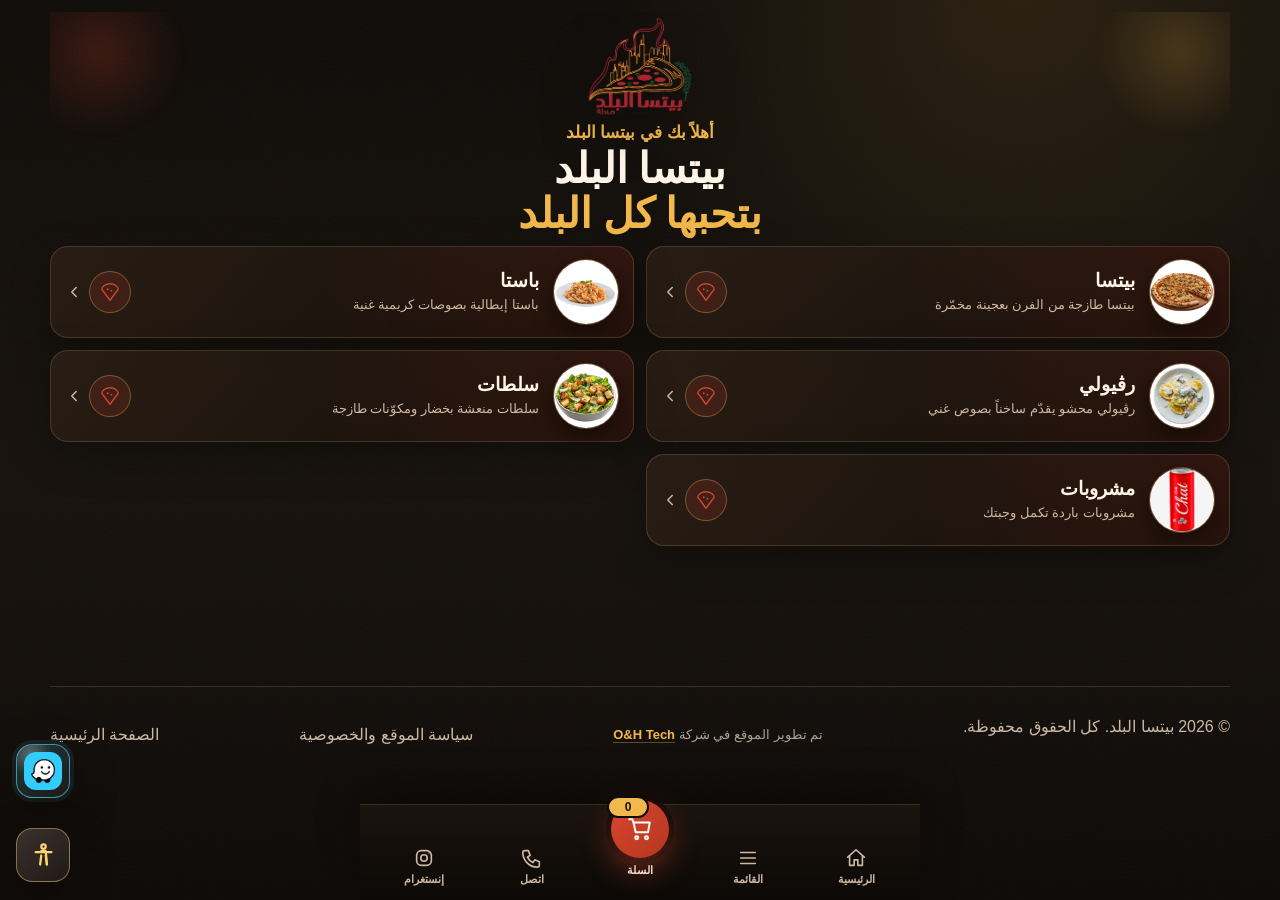
==== commit 1ec9b345: "Update pizza-Omari" ====
--- a/menu.html
+++ b/menu.html
@@ -17,7 +17,7 @@
   <link rel="stylesheet" href="css/main.css?v=20260606-close-center">
   <link rel="stylesheet" href="css/menu.css?v=20260606-pizza-addons-3-cols">
   <link rel="stylesheet" href="css/responsive.css">
-  <link rel="stylesheet" href="css/enhancements.css?v=20260614-desktop-spacing">
+  <link rel="stylesheet" href="css/enhancements.css?v=20260614-waze-button-fixed">
   <link rel="stylesheet" href="css/accessibility.css?v=20260614-floating-spacing">
 </head>
 <body class="menu-page">
--- a/css/enhancements.css
+++ b/css/enhancements.css
@@ -2121,8 +2121,10 @@
     rgba(18, 12, 9, .78);
   box-shadow:
     0 18px 46px rgba(0, 0, 0, .42),
-    0 0 0 0 rgba(77, 203, 230, .34);
-  animation: wazeAttention 2.4s ease-in-out infinite;
+    0 0 0 4px rgba(77, 203, 230, .1);
+  animation: none;
+  overflow: visible;
+  isolation: isolate;
 }
 
 .side-action-waze {
@@ -2136,6 +2138,7 @@
   height: 38px;
   border-radius: 12px;
   object-fit: cover;
+  animation: none;
 }
 
 .floating-action-label,
@@ -2151,6 +2154,13 @@
   font-weight: 900;
   line-height: 1;
   pointer-events: none;
+  z-index: 3;
+  display: block;
+  visibility: visible;
+  opacity: 0;
+  white-space: nowrap;
+  animation: none;
+  transition: opacity .18s ease, transform .18s ease;
 }
 
 .floating-action-label {
@@ -2175,7 +2185,24 @@
 .menu-waze-float span {
   left: calc(100% + 10px);
   bottom: 50%;
-  transform: translateY(50%);
+  transform: translate(4px, 50%);
+}
+
+.side-action-waze:hover .floating-action-label,
+.side-action-waze:focus-visible .floating-action-label,
+.menu-waze-float:hover span,
+.menu-waze-float:focus-visible span {
+  opacity: 1;
+}
+
+.side-action-waze:hover .floating-action-label,
+.side-action-waze:focus-visible .floating-action-label {
+  transform: translate(0, -50%);
+}
+
+.menu-waze-float:hover span,
+.menu-waze-float:focus-visible span {
+  transform: translate(0, 50%);
 }
 
 .side-action-waze:hover,
@@ -2188,21 +2215,6 @@
     0 0 0 6px rgba(77, 203, 230, .12);
 }
 
-@keyframes wazeAttention {
-  0%, 100% {
-    transform: translateY(0) scale(1);
-    box-shadow:
-      0 18px 46px rgba(0, 0, 0, .42),
-      0 0 0 0 rgba(77, 203, 230, .34);
-  }
-  50% {
-    transform: translateY(-4px) scale(1.035);
-    box-shadow:
-      0 22px 54px rgba(0, 0, 0, .48),
-      0 0 0 7px rgba(77, 203, 230, 0);
-  }
-}
-
 @media (min-width: 641px) and (max-width: 1024px) {
   .floating-action-label {
     right: 50%;
@@ -2245,13 +2257,6 @@
   .menu-waze-float span {
     left: calc(100% + 8px);
     bottom: 50%;
-    transform: translateY(50%);
-  }
-}
-
-@media (prefers-reduced-motion: reduce) {
-  .side-action-waze,
-  .menu-waze-float {
-    animation: none;
-  }
-}
+    transform: translate(4px, 50%);
+  }
+}
